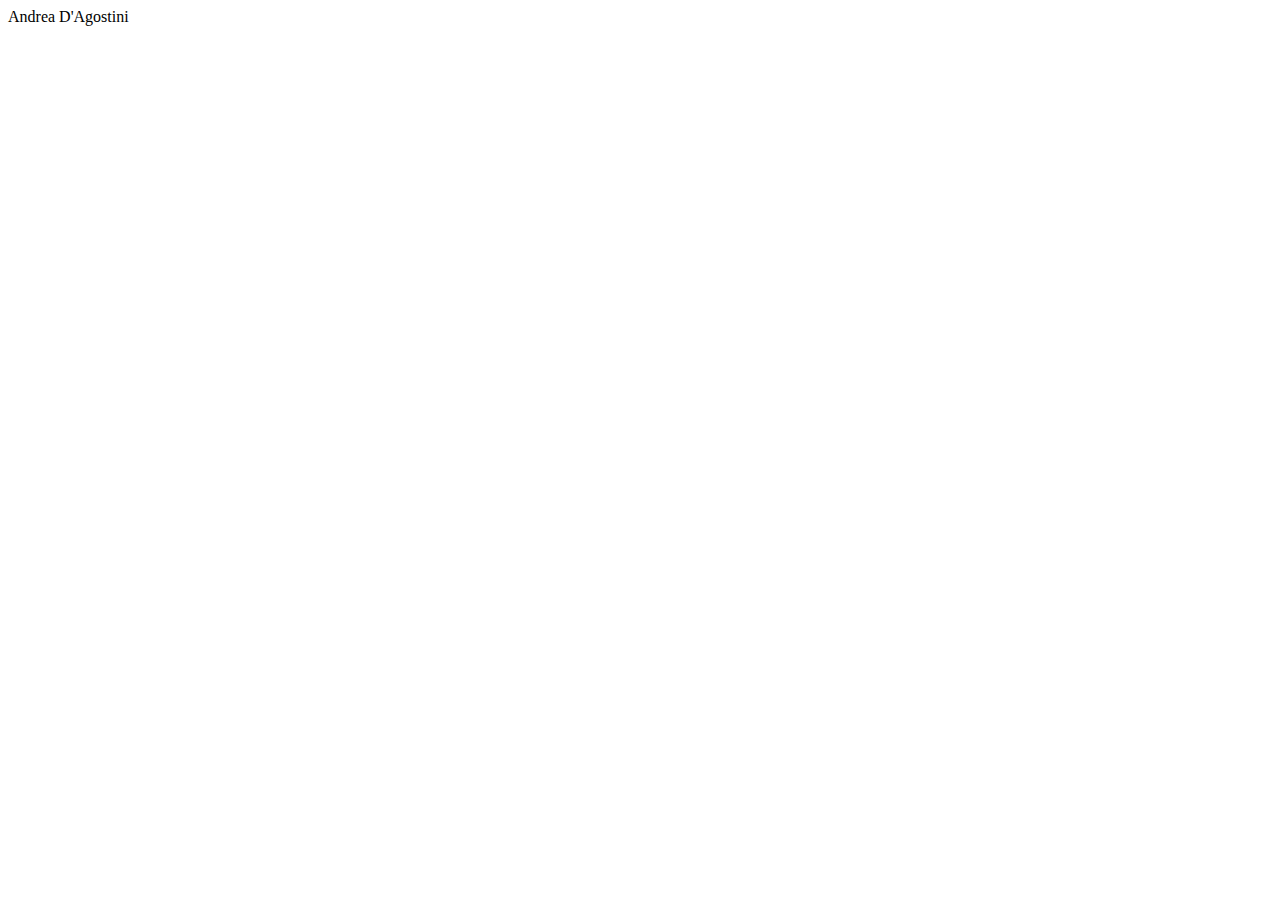
==== index.html @ 20f6cb4a "Create index.html" ====
<!DOCTYPE html>
<html lang="en">
<head>
    <meta charset="UTF-8">
    <meta name="viewport" content="width=device-width, initial-scale=1.0">
    <title>Andrea D'Agostini</title>
   
</head>
<body>
Andrea D'Agostini
</body>
</html>
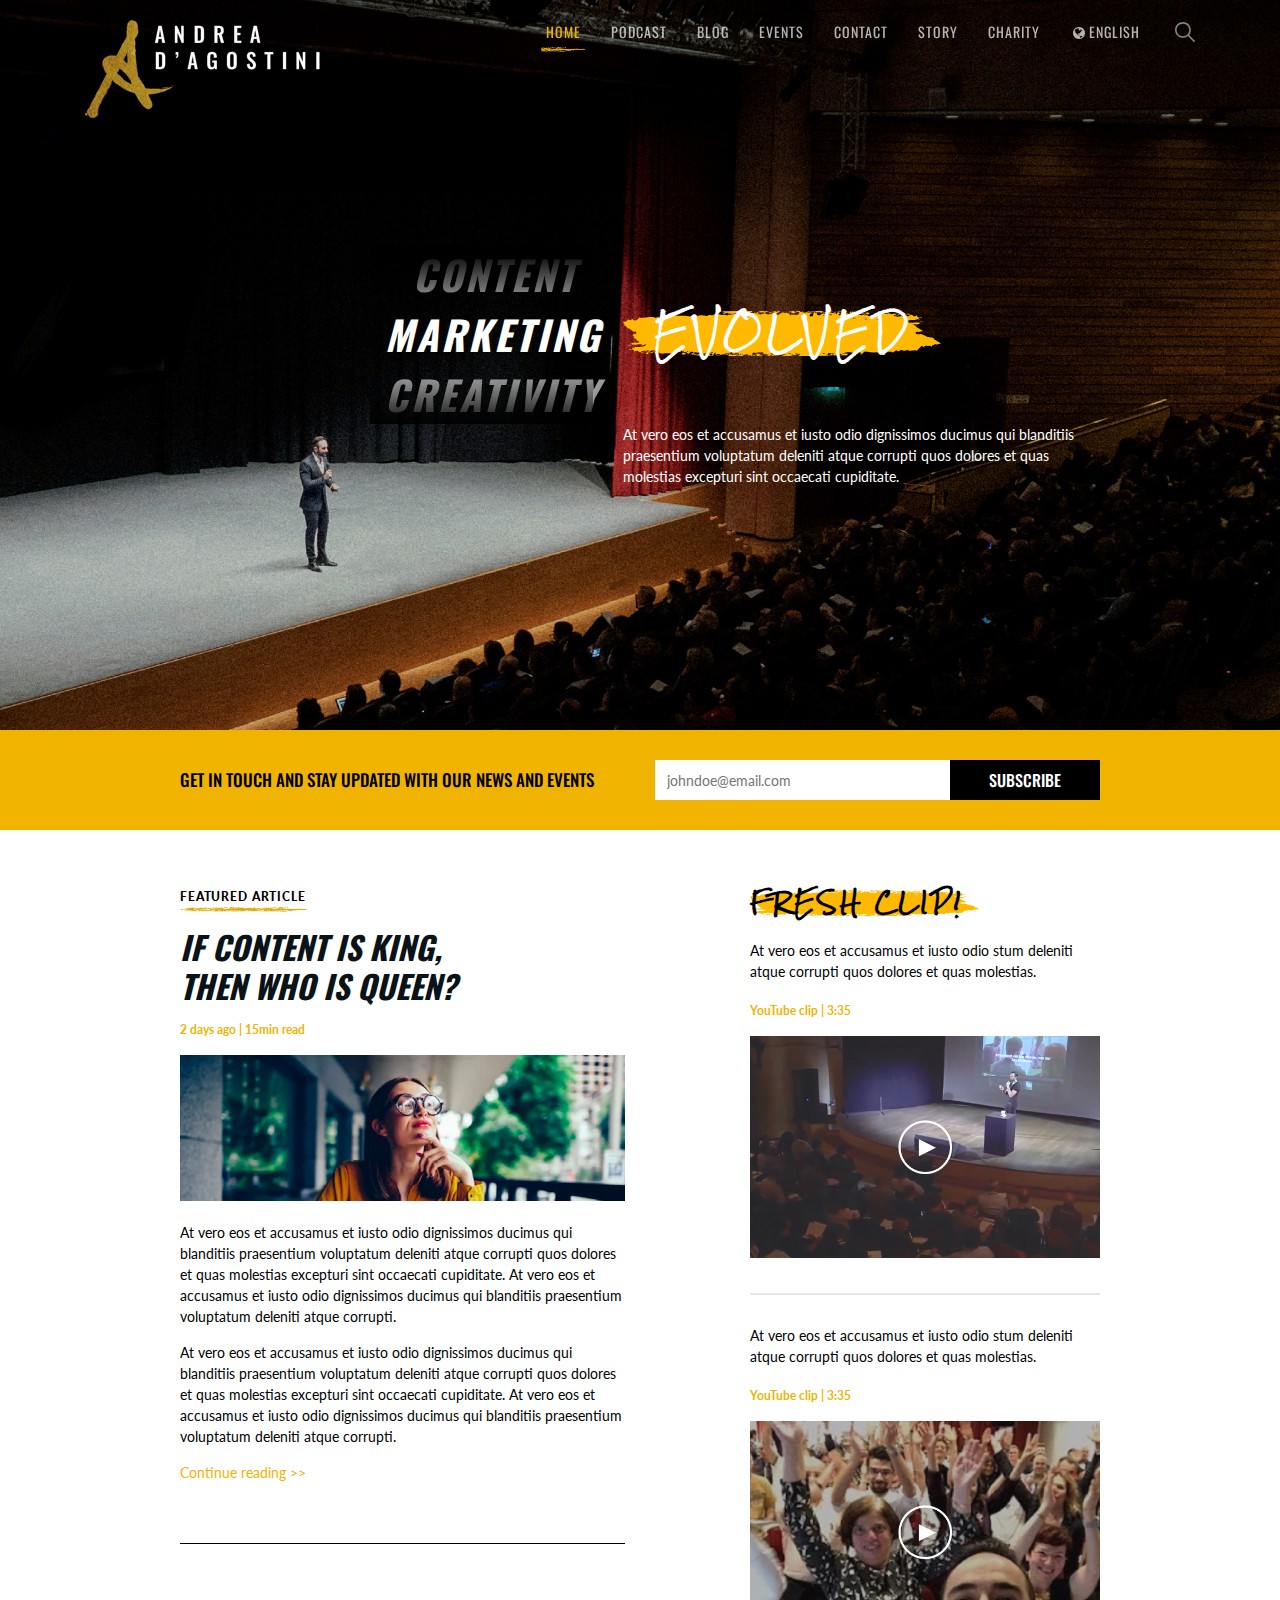
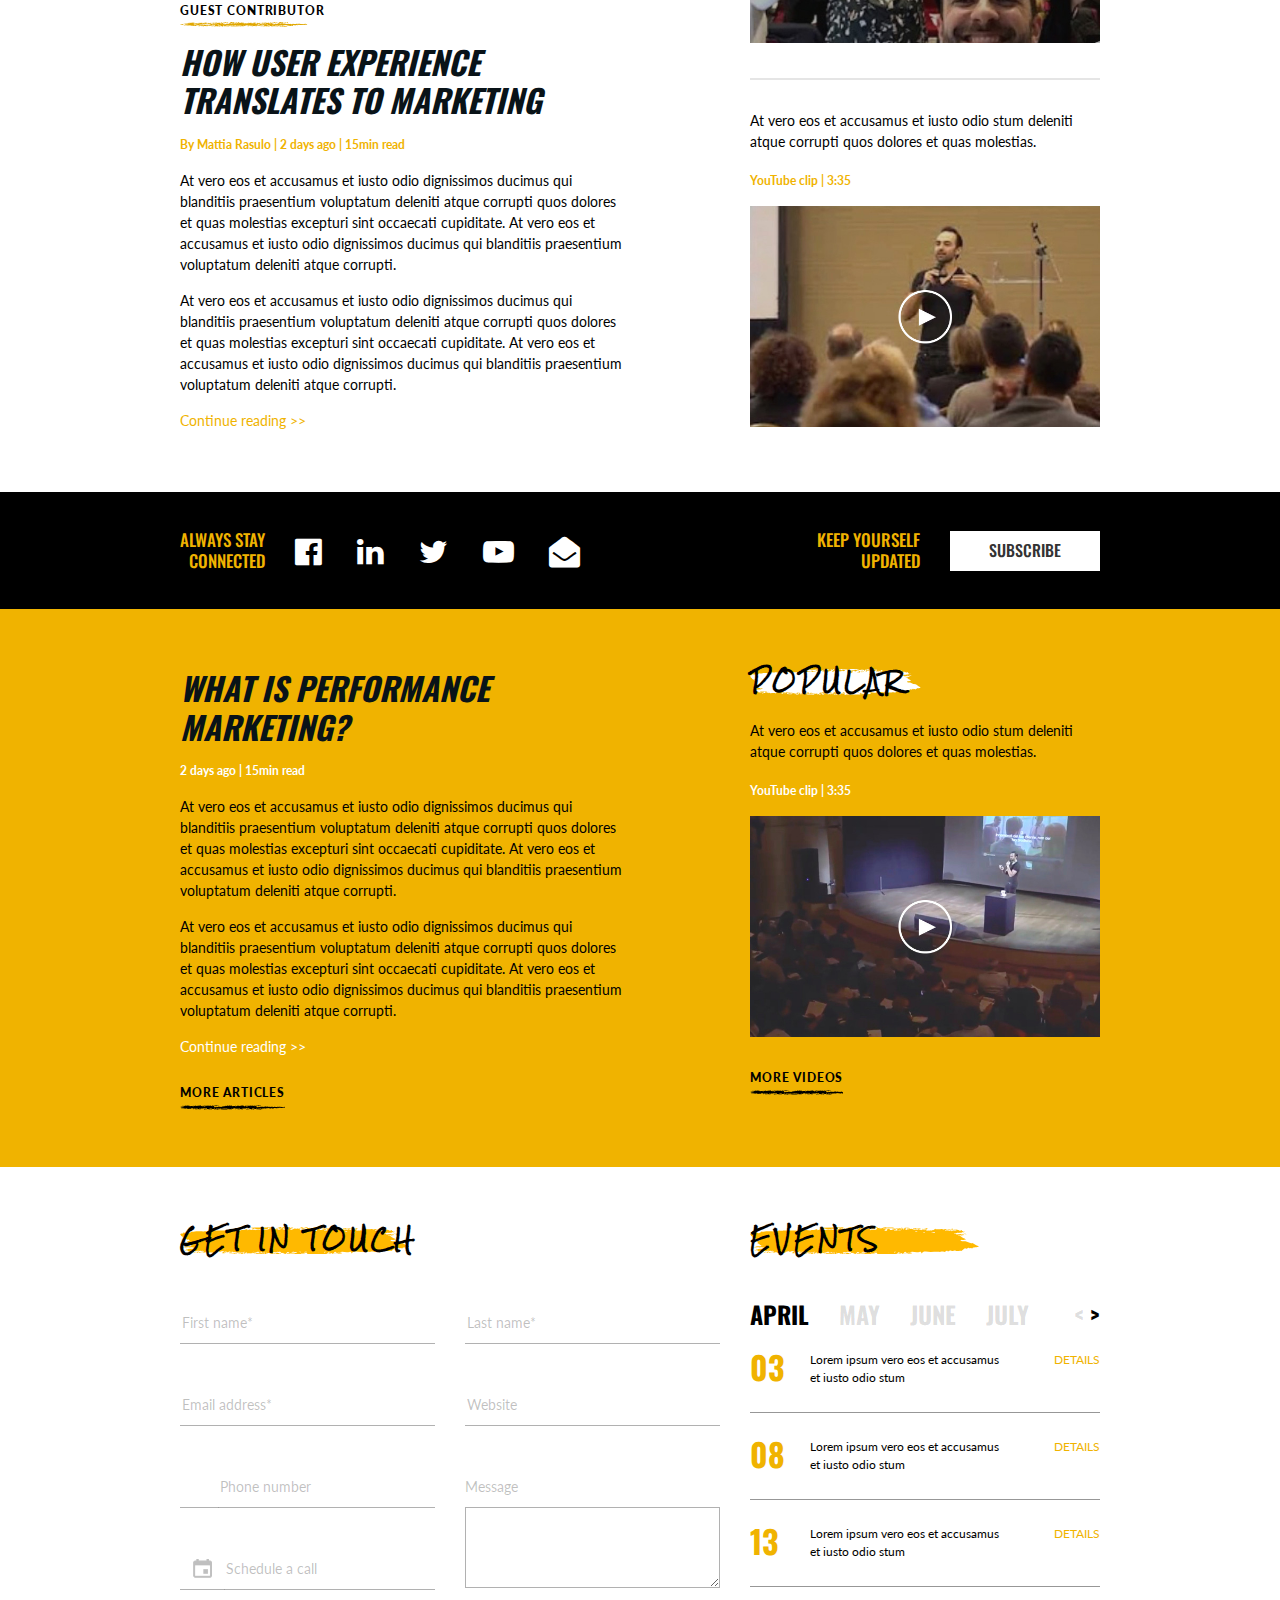
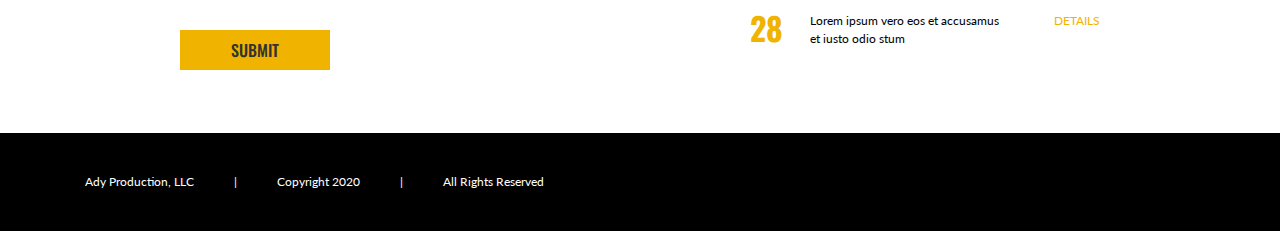
==== commit 42a0108d: "Homepage" ====
--- a/index.html
+++ b/index.html
@@ -1,12 +1,317 @@
-<!DOCTYPE html>
-<html lang="en">
-<head>
-    <meta charset="UTF-8">
-    <meta name="viewport" content="width=device-width, initial-scale=1.0">
-    <title>Andrea D'Agostini</title>
-   
-</head>
-<body>
-Andrea D'Agostini
-</body>
-</html>
+<!DOCTYPE html>
+<html lang="en">
+<head>
+    <meta charset="UTF-8">
+    <meta name="viewport" content="width=device-width, initial-scale=1.0">
+    <title>Andrea D'Agostini</title>
+    <link rel="stylesheet" href="https://stackpath.bootstrapcdn.com/font-awesome/4.7.0/css/font-awesome.min.css">
+    <!--Fonts--> 
+    <link href="https://fonts.googleapis.com/css?family=Oswald:300,400,500,600,700&display=swap" rel="stylesheet">
+    <link href="https://fonts.googleapis.com/css?family=Lato:300,400,700,900&display=swap" rel="stylesheet"> 
+    <link href="https://fonts.googleapis.com/css?family=Rock+Salt&display=swap" rel="stylesheet">
+
+    <link rel="stylesheet" href="https://stackpath.bootstrapcdn.com/bootstrap/4.4.1/css/bootstrap.min.css" integrity="sha384-Vkoo8x4CGsO3+Hhxv8T/Q5PaXtkKtu6ug5TOeNV6gBiFeWPGFN9MuhOf23Q9Ifjh" crossorigin="anonymous">
+    <link rel="stylesheet" href="assets/css/style.css">
+</head>
+<body>
+ <header class="main-header">
+     <div class="container d-flex align-items-start">
+        <a href="#" class="logo"><img src="assets/img/logo.png" alt=""></a>
+        <input type="checkbox" class="menu-btn d-none" id="menu-btn">
+        <label for="menu-btn" class="menu-icon">
+            <span class="menu-icon__line"></span>
+        </label>
+        <div class="ml-auto d-lg-flex navigation align-items-center">
+            <ul class="menuLists d-lg-flex">
+                <li class="menuList"><a href="#" class="active">Home</a></li>
+                <li class="menuList"><a href="#">Podcast</a></li>
+                <li class="menuList"><a href="#">Blog</a></li>
+                <li class="menuList"><a href="#">Events</a></li>
+                <li class="menuList"><a href="#">Contact</a></li>
+                <li class="menuList"><a href="#">Story</a></li>
+                <li class="menuList"><a href="#">Charity</a></li>
+                <li class="menuList"><a href="#"><i class="fa fa-globe" aria-hidden="true"></i>English</a></li>
+            </ul>
+            <div class="searchWidget">
+                <input type="text" name="" id="" class="form-control">             
+
+    <svg version="1.1" id="Capa_1" width="20" height="20" xmlns="http://www.w3.org/2000/svg" xmlns:xlink="http://www.w3.org/1999/xlink" x="0px" y="0px"
+        viewBox="0 0 511.999 511.999" style="enable-background:new 0 0 511.999 511.999;" xml:space="preserve">
+            <path d="M508.874,478.708L360.142,329.976c28.21-34.827,45.191-79.103,45.191-127.309c0-111.75-90.917-202.667-202.667-202.667
+                S0,90.917,0,202.667s90.917,202.667,202.667,202.667c48.206,0,92.482-16.982,127.309-45.191l148.732,148.732
+                c4.167,4.165,10.919,4.165,15.086,0l15.081-15.082C513.04,489.627,513.04,482.873,508.874,478.708z M202.667,362.667
+                c-88.229,0-160-71.771-160-160s71.771-160,160-160s160,71.771,160,160S290.896,362.667,202.667,362.667z"/>
+        </svg>
+
+                
+            </div>
+        </div>  
+    </div>   
+ </header>
+ <figure class="d-flex align-items-center">
+     <div class="container">
+         <div class="row">
+            <div class="col-md-8 offset-md-3">
+                <div class="row align-items-center">
+                    <div class="col-md-4">
+                        <ul class="bannerText">
+                            <li>Content</li>
+                            <li class="active">Marketing</li>
+                            <li>Creativity</li>
+                        </ul>                                            
+                    </div>
+                    <div class="col-md-8">
+                        <h2 class="headTitle"><span>Evolved</span></h2>
+                    </div>                    
+                </div>
+                <div class="row">
+                    <div class="col-md-8 offset-md-4">At vero eos et accusamus et iusto odio dignissimos ducimus qui blanditiis praesentium voluptatum deleniti atque corrupti quos dolores et quas molestias excepturi sint occaecati cupiditate.</div>
+                </div>
+            </div>
+         </div> 
+     </div>
+ </figure>
+
+ <!--Newsletter Block-->
+ <section class="newsletter-block">
+     <div class="container">
+        <div class="row align-items-center">
+            <div class="col-md-5 offset-md-1">
+                <h2 class="my-2">Get in touch and stay updated with our news and events</h2>
+            </div>
+            <div class="col-md-5">
+                <div class="d-flex w-100 newsletter">
+                    <input type="text" name="" class="flex-grow-1 form-input" placeholder="johndoe@email.com" >
+                    <button class="btn btn-black">Subscribe</button>
+                </div>
+            </div>
+        </div>     
+     </div>
+ </section>
+
+ <section class="section-block">
+     <div class="container">
+         <div class="row">
+            <div class="col-md-5 offset-md-1">
+                <div class="featured-articles">
+                    <article>
+                        <h2 class="head mb-3">Featured Article</h2>
+                        <h3 class="articleTitle mb-3">If content is king, <span class="d-block">then who is queen?</span></h3>
+                        <p class="dateTime mb-3">2 days ago  |  15min read</p>
+                        <img src="assets/img/article-1.jpg" alt="" class="mb-3" />
+                        <div class="articleContent">
+                            <p>At vero eos et accusamus et iusto odio dignissimos ducimus qui blanditiis praesentium voluptatum deleniti atque corrupti quos dolores et quas molestias excepturi sint occaecati cupiditate. At vero eos et accusamus et iusto odio dignissimos ducimus qui blanditiis praesentium voluptatum deleniti atque corrupti.</p>
+                            <p>At vero eos et accusamus et iusto odio dignissimos ducimus qui blanditiis praesentium voluptatum deleniti atque corrupti quos dolores et quas molestias excepturi sint occaecati cupiditate. At vero eos et accusamus et iusto odio dignissimos ducimus qui blanditiis praesentium voluptatum deleniti atque corrupti.</p>
+                            <p><a href="#">Continue reading >></a></p>
+                        </div>
+                    </article>
+
+                    <article>
+                        <h2 class="head mb-3">Guest Contributor</h2>
+                        <h3 class="articleTitle mb-3">How user experience <span class="d-block">Translates to marketing</span></h3>
+                        <p class="dateTime mb-3">By Mattia Rasulo  |  2 days ago  |  15min read</p>                       
+                        <div class="articleContent">
+                            <p>At vero eos et accusamus et iusto odio dignissimos ducimus qui blanditiis praesentium voluptatum deleniti atque corrupti quos dolores et quas molestias excepturi sint occaecati cupiditate. At vero eos et accusamus et iusto odio dignissimos ducimus qui blanditiis praesentium voluptatum deleniti atque corrupti.</p>
+                            <p>At vero eos et accusamus et iusto odio dignissimos ducimus qui blanditiis praesentium voluptatum deleniti atque corrupti quos dolores et quas molestias excepturi sint occaecati cupiditate. At vero eos et accusamus et iusto odio dignissimos ducimus qui blanditiis praesentium voluptatum deleniti atque corrupti.</p>
+                            <p><a href="#">Continue reading >></a></p>
+                        </div>
+                    </article>
+                </div>
+            </div>
+            <div class="col-md-4 offset-md-1">
+                <div class="video-articles mt-md-0 mt-5">
+                    <h2 class="heading mb-4">Fresh Clip!</h2>
+                    <article>
+                        <p>At vero eos et accusamus et iusto odio stum  deleniti atque corrupti quos dolores et quas molestias.</p>
+                        <p class="videoDur mb-3">YouTube clip  |  3:35</p>
+                        <div class="articleVideo">
+                            <img src="assets/img/video-1.jpg" alt="">
+                        </div>
+                    </article>
+                    <article>
+                        <p>At vero eos et accusamus et iusto odio stum  deleniti atque corrupti quos dolores et quas molestias.</p>
+                        <p class="videoDur mb-3">YouTube clip  |  3:35</p>
+                        <div class="articleVideo">
+                            <img src="assets/img/video-2.jpg" alt="">
+                        </div>
+                    </article>
+                    <article>
+                        <p>At vero eos et accusamus et iusto odio stum  deleniti atque corrupti quos dolores et quas molestias.</p>
+                        <p class="videoDur mb-3">YouTube clip  |  3:35</p>
+                        <div class="articleVideo">
+                            <img src="assets/img/video-3.jpg" alt="">
+                        </div>
+                    </article>
+                </div>
+            </div>
+         </div>
+     </div>
+ </section>
+
+ <section class="stayConnected">
+     <div class="container">
+         <div class="row">
+            <div class="col-md-5 offset-md-1">
+                <div class="socialIcons d-md-flex align-items-center">
+                    <h2 class="my-2 text-md-right">ALWAYS STAY <span class="d-block">CONNECTED</span></h2>
+                    <ul class="d-md-flex align-items-center">
+                        <li><a href="#"><i class="fa fa-facebook-official" aria-hidden="true"></i></a></li>
+                        <li><a href="#"><i class="fa fa-linkedin" aria-hidden="true"></i></a></li>
+                        <li><a href="#"><i class="fa fa-twitter" aria-hidden="true"></i></a></li>
+                        <li><a href="#"><i class="fa fa-youtube-play" aria-hidden="true"></i></a></li>
+                        <li><a href="#"><i class="fa fa-envelope-open" aria-hidden="true"></i></a></li>
+                    </ul>
+                </div>
+            </div>
+            <div class="col-md-4 offset-md-1">
+                <div class="socialIcons d-md-flex align-items-center justify-content-end">
+                    <h2 class="my-2 text-md-right">Keep yourself <span class="d-block">updated</span></h2>
+                    <a href="#" class="btn btn-white">Subscribe</a>
+                </div>
+            </div>
+         </div>
+         
+     </div>
+ </section><!--stayConnected-->
+
+ <section class="section-block otherArticles">
+    <div class="container">
+        <div class="row">
+           <div class="col-md-5 offset-md-1">
+               <div class="featured-articles">
+                   <article>
+                       <h3 class="articleTitle mb-3">What is performance <span class="d-block">marketing?</span></h3>
+                       <p class="dateTime mb-3">2 days ago  |  15min read</p>
+                       <div class="articleContent">
+                           <p>At vero eos et accusamus et iusto odio dignissimos ducimus qui blanditiis praesentium voluptatum deleniti atque corrupti quos dolores et quas molestias excepturi sint occaecati cupiditate. At vero eos et accusamus et iusto odio dignissimos ducimus qui blanditiis praesentium voluptatum deleniti atque corrupti.</p>
+                           <p>At vero eos et accusamus et iusto odio dignissimos ducimus qui blanditiis praesentium voluptatum deleniti atque corrupti quos dolores et quas molestias excepturi sint occaecati cupiditate. At vero eos et accusamus et iusto odio dignissimos ducimus qui blanditiis praesentium voluptatum deleniti atque corrupti.</p>
+                           <p><a href="#">Continue reading >></a></p>
+                       </div>
+                   </article>
+                   <p class="mt-4"><a href="#" class="more-articles">More articles</a></p>
+               </div>
+           </div>
+           <div class="col-md-4 offset-md-1">
+               <div class="video-articles mt-md-0 mt-5">
+                   <h2 class="heading mb-4">Popular</h2>
+                   <article>
+                       <p>At vero eos et accusamus et iusto odio stum  deleniti atque corrupti quos dolores et quas molestias.</p>
+                       <p class="videoDur mb-3">YouTube clip  |  3:35</p>
+                       <div class="articleVideo">
+                           <img src="assets/img/video-1.jpg" alt="">
+                       </div>
+                   </article>
+                  <p class="mt-4"><a href="#" class="more-articles">More Videos</a></p>
+               </div>
+           </div>
+        </div>
+    </div>
+</section>
+
+<section class="section-block">
+    <div class="container">
+        <div class="row">
+            <div class="col-md-6 offset-md-1">
+                <h2 class="heading mb-5">Get in touch</h2>
+                <form class="formMT">
+                    <div class="row">
+                        <div class="col-md-6 form-group">
+                            <input type="text" class="mdInput" placeholder="First name*">
+                        </div>
+                        <div class="col-md-6 form-group">
+                            <input type="text" class="mdInput" placeholder="Last name*">
+                        </div>
+                        <div class="col-md-6 form-group">
+                            <input type="text" class="mdInput" placeholder="Email address*">
+                        </div>
+                        <div class="col-md-6 form-group">
+                            <input type="text" class="mdInput" placeholder="Website">
+                        </div>
+                        <div class="col-md-6">
+                           
+                                <div class="input-group form-group ">
+                                    <div class="input-group-prepend">
+                                      <div class="input-group-text"><img src="assets/img/calendar.svg" alt=""></div>
+                                    </div>
+                                    <input type="text" class="mdInput" id="inlineFormInputGroupUsername2" placeholder="Phone number">
+                                </div>
+                           
+                            <div class="input-group form-group">
+                                <div class="input-group-prepend">
+                                  <div class="input-group-text"><img src="assets/img/cal.png" alt=""></div>
+                                </div>
+                                <input type="text" class="mdInput" id="inlineFormInputGroupUsername2" placeholder="Schedule a call">
+                            </div>
+                        </div>
+                        <div class="col-md-6">
+                            <label class="mt-label d-block">Message</label>
+                            <textarea class="mdInput"></textarea>
+                        </div>
+                    </div>
+                    <button class="btn btn-primary">Submit</button>
+                </form>
+            </div>
+            <div class="col-md-4 mt-5 mt-md-0">
+                <h2 class="heading mb-5">Events</h2>
+                <div class="event-calendar">
+                    <div class="event-tabs position-relative">
+                        <ul class="d-flex">
+                            <li><a href="#" class="active">April</a></li>
+                            <li><a href="#">May</a></li>
+                            <li><a href="#">June</a></li>
+                            <li><a href="#">July</a></li>
+                        </ul>
+                        <div class="arrows">
+                            <a href="#" class="prev"><</a>
+                            <a href="#" class="next active">></a>
+                        </div>
+                    </div>
+
+                    <div class="eventsWidget">
+                        <div class="eventRow d-flex">
+                            <label>03</label>
+                            <div class="eventContent flex-grow-1 d-flex justify-content-between">
+                                <div class="eventDes">Lorem ipsum vero eos et accusamus et iusto odio stum </div>
+                                <a href="#" class="text-uppercase">Details</a>
+                            </div>
+                        </div>
+                        <div class="eventRow d-flex">
+                            <label>08</label>
+                            <div class="eventContent flex-grow-1 d-flex justify-content-between">
+                                <div class="eventDes">Lorem ipsum vero eos et accusamus et iusto odio stum </div>
+                                <a href="#" class="text-uppercase">Details</a>
+                            </div>
+                        </div>
+                        <div class="eventRow d-flex">
+                            <label>13</label>
+                            <div class="eventContent flex-grow-1 d-flex justify-content-between">
+                                <div class="eventDes">Lorem ipsum vero eos et accusamus et iusto odio stum </div>
+                                <a href="#" class="text-uppercase">Details</a>
+                            </div>
+                        </div>
+                        <div class="eventRow d-flex">
+                            <label>28</label>
+                            <div class="eventContent flex-grow-1 d-flex justify-content-between">
+                                <div class="eventDes">Lorem ipsum vero eos et accusamus et iusto odio stum </div>
+                                <a href="#" class="text-uppercase">Details</a>
+                            </div>
+                        </div>
+                        
+                    </div>
+
+                </div>
+            </div>
+        </div>
+    </div>
+</section>
+
+<footer>
+    <div class="container">Ady Production, LLC<span class="sep">|</span>Copyright 2020<span class="sep">|</span>All Rights Reserved</div>
+</footer>
+
+<!-- <script src="https://code.jquery.com/jquery-3.4.1.slim.min.js" integrity="sha384-J6qa4849blE2+poT4WnyKhv5vZF5SrPo0iEjwBvKU7imGFAV0wwj1yYfoRSJoZ+n" crossorigin="anonymous"></script>
+<script src="https://cdn.jsdelivr.net/npm/popper.js@1.16.0/dist/umd/popper.min.js" integrity="sha384-Q6E9RHvbIyZFJoft+2mJbHaEWldlvI9IOYy5n3zV9zzTtmI3UksdQRVvoxMfooAo" crossorigin="anonymous"></script>
+<script src="https://stackpath.bootstrapcdn.com/bootstrap/4.4.1/js/bootstrap.min.js" integrity="sha384-wfSDF2E50Y2D1uUdj0O3uMBJnjuUD4Ih7YwaYd1iqfktj0Uod8GCExl3Og8ifwB6" crossorigin="anonymous"></script> -->
+<script src="assets/js/main.js"></script>
+</body>
+</html>--- a/assets/css/style.css
+++ b/assets/css/style.css
@@ -0,0 +1,530 @@
+/* Reset CSS
+   ========================================================================== */
+html, body, div, span, applet, object, iframe, h1, h2, h3, h4, h5, h6, p, blockquote, pre, a, abbr, acronym, address, big, cite, code, del, dfn, em, img, ins, kbd, q, s, samp, small, strike, strong, sub, sup, tt, var, b, u, i, center, dl, dt, dd, ol, ul, li, fieldset, form, label, legend, table, caption, tbody, tfoot, thead, tr, th, td, article, aside, canvas, details, embed, figure, figcaption, footer, header, hgroup, menu, nav, output, ruby, section, summary, time, mark, audio, video {
+  margin: 0;
+  padding: 0;
+  border: 0;
+  font-size: 100%;
+  vertical-align: baseline;
+}
+
+body {
+  margin: 0;
+  padding: 0;
+  font-family: "Lato", sans-serif;
+  color: #000000;
+  font-size: 14px;
+  line-height: 1.5;
+}
+
+/* Common CSS
+   ========================================================================== */
+h1, h2, h3, h4, h5, h6 {
+  font-family: "Oswald", sans-serif;
+  text-transform: uppercase;
+}
+
+ol, ul {
+  list-style: none;
+}
+
+a, .btn {
+  transition: all 0.5s ease;
+}
+
+a:active, a:hover, a:focus, .btn:focus, .btn:active, .btn:hover {
+  outline: 0;
+}
+
+a {
+  color: #F0B300;
+}
+
+a:hover, a:focus {
+  color: #000000;
+  text-decoration: none;
+}
+
+b, strong {
+  font-weight: bold;
+}
+
+small {
+  font-size: 80%;
+}
+
+sub, sup {
+  font-size: 75%;
+  line-height: 0;
+  position: relative;
+  vertical-align: baseline;
+}
+
+sup {
+  top: -0.5em;
+}
+
+sub {
+  bottom: -0.25em;
+}
+
+img {
+  max-width: 100%;
+}
+
+input, select, textarea {
+  font-family: "Lato", sans-serif;
+}
+
+input:focus {
+  outline: none;
+  box-shadow: none;
+}
+
+.form-input {
+  border: none;
+  padding: 0.375rem 0.75rem;
+  height: 40px;
+}
+
+.form-input:focus {
+  outline: none;
+  border: none;
+}
+
+.btn {
+  height: 40px;
+  min-width: 150px;
+  font-family: "Oswald", sans-serif;
+  font-size: 16px;
+  text-transform: uppercase;
+  border-radius: 0;
+  -webkit-border-radius: 0;
+}
+
+.btn {
+  font-family: "Oswald", sans-serif;
+  font-size: 16px;
+  font-weight: 500;
+}
+
+.btn:hover {
+  opacity: 0.8;
+}
+
+.btn-primary, .btn-primary:hover, .btn-primary:focus {
+  background-color: #F0B300;
+  border-color: #F0B300;
+  color: #333;
+}
+
+.btn-black, .btn-black:hover, .btn-black:focus {
+  background-color: #000000;
+  border-color: #000000;
+  color: #fff;
+}
+
+.btn-white, .btn-white:hover, .btn-white:focus {
+  background-color: #fff;
+  border-color: #fff;
+  color: #333;
+}
+
+.main-header {
+  position: fixed;
+  width: 100%;
+  top: 0;
+  left: 0;
+  padding: 20px 5vw;
+  transition: 0.4s ease-out;
+  z-index: 9;
+}
+.main-header .logo img {
+  display: block;
+  transition: 0.4s ease;
+}
+.main-header .menu-icon {
+  position: relative;
+  padding: 25px 10px;
+  cursor: pointer;
+  z-index: 1;
+  display: none;
+}
+.main-header .menu-icon__line {
+  display: block;
+  position: relative;
+  background-color: #fff;
+  width: 20px;
+  height: 2px;
+  border-radius: 4px;
+}
+.main-header .menu-icon__line::after, .main-header .menu-icon__line::before {
+  content: " ";
+  position: absolute;
+  width: 100%;
+  height: 100%;
+  border-radius: 4px;
+  background-color: #fff;
+  transition: background 0.8s ease;
+}
+.main-header .menu-icon__line::after {
+  transform: translateY(-5px);
+}
+.main-header .menu-icon__line::before {
+  transform: translateY(5px);
+}
+.main-header .menuLists {
+  font-family: "Oswald", sans-serif;
+  text-transform: uppercase;
+}
+.main-header .menuLists .menuList {
+  padding: 0 10px;
+  letter-spacing: 1px;
+}
+.main-header .menuLists .menuList a {
+  color: rgba(255, 255, 255, 0.7);
+  white-space: nowrap;
+  padding: 10px 5px;
+}
+.main-header .menuLists .menuList a:hover, .main-header .menuLists .menuList a.active {
+  color: #F0B300;
+}
+.main-header .menuLists .menuList a.active {
+  background: url(../img/head-bottom.svg) no-repeat right bottom;
+}
+.main-header .menuLists .menuList a .fa {
+  margin: 0 3px;
+}
+.main-header .searchWidget {
+  position: relative;
+}
+.main-header .searchWidget .form-control {
+  position: absolute;
+  right: 30px;
+  top: 0;
+  min-width: 200px;
+  height: auto;
+  padding: 0.2rem 0.75rem;
+  display: none;
+}
+.main-header .searchWidget svg {
+  fill: rgba(255, 255, 255, 0.5);
+  cursor: poiter;
+  margin-left: 20px;
+}
+.main-header.scrolled {
+  background-color: #000000;
+}
+.main-header.scrolled .logo img {
+  height: 60px;
+}
+
+figure {
+  height: 730px;
+  background: url(../img/banner.jpg) no-repeat center top;
+  background-size: cover;
+  color: #fff;
+}
+figure .bannerText {
+  font-family: "Oswald", sans-serif;
+  font-weight: 700;
+  font-size: 40px;
+  padding: 0 15px;
+  text-align: right;
+  text-transform: uppercase;
+  letter-spacing: 3px;
+  font-style: italic;
+  position: relative;
+}
+figure .bannerText li {
+  opacity: 0.6;
+}
+figure .bannerText li.active {
+  opacity: 1;
+}
+figure .bannerText:after, figure .bannerText:before {
+  position: absolute;
+  left: 0;
+  z-index: 1;
+  content: " ";
+  height: 51px;
+  width: 100%;
+}
+figure .bannerText:after {
+  background: url(../img/upper-shadow.png);
+  top: 0;
+}
+figure .bannerText:before {
+  background: url(../img/lower-shadow.png);
+  bottom: 0;
+}
+figure .headTitle {
+  font-family: "Rock Salt", cursive;
+  font-size: 38px;
+  text-transform: uppercase;
+  letter-spacing: 3px;
+}
+figure .headTitle span {
+  background: url(../img/banner-head.svg) no-repeat left center;
+  background-size: cover;
+  display: inline-block;
+  padding: 0 30px;
+}
+
+.newsletter-block {
+  background-color: #F0B300;
+  padding: 30px 0;
+}
+.newsletter-block h2 {
+  font-size: 17px;
+}
+
+.section-block {
+  padding: 60px 0;
+}
+
+.head {
+  background: url(../img/head-bottom.svg) no-repeat left bottom;
+  padding-bottom: 8px;
+  font-family: "Lato", sans-serif;
+  font-weight: 900;
+  font-size: 12px;
+  letter-spacing: 0.86px;
+  margin-bottom: 15px;
+}
+
+.articleTitle {
+  font-size: 32px;
+  font-weight: 700;
+  font-style: italic;
+  color: #091318;
+}
+
+.featured-articles article + article {
+  margin-top: 60px;
+  padding-top: 60px;
+  border-top: 1px solid #000000;
+}
+.featured-articles .dateTime {
+  color: #F0B300;
+  font-size: 12px;
+  font-family: "Lato", sans-serif;
+  font-weight: 700;
+}
+.featured-articles .articleContent p + p {
+  margin-top: 15px;
+}
+
+.heading {
+  font-family: "Rock Salt", cursive;
+  font-size: 22px;
+  font-weight: bold;
+  letter-spacing: 3px;
+  background: url("../img/fresh-clip.svg") no-repeat;
+}
+
+.video-articles p {
+  margin-bottom: 20px;
+}
+.video-articles article + article {
+  margin-top: 30px;
+  padding-top: 30px;
+  border-top: 2px solid rgba(0, 0, 0, 0.1);
+}
+.video-articles .videoDur {
+  color: #F0B300;
+  font-size: 12px;
+  font-family: "Lato", sans-serif;
+  font-weight: 700;
+}
+
+.stayConnected {
+  background-color: #000000;
+  padding: 30px 0;
+}
+.stayConnected h2 {
+  font-size: 17px;
+  color: #F0B300;
+  margin-right: 30px;
+}
+.stayConnected ul li {
+  font-size: 31px;
+  padding-right: 35px;
+  color: #fff;
+}
+.stayConnected ul li a {
+  color: #fff;
+}
+.stayConnected ul li a:hover {
+  color: #F0B300;
+}
+
+.otherArticles {
+  background-color: #F0B300;
+}
+.otherArticles .dateTime, .otherArticles .videoDur {
+  color: #fff;
+  font-size: 12px;
+  font-family: "Lato", sans-serif;
+  font-weight: 700;
+}
+.otherArticles a {
+  color: #fff;
+}
+.otherArticles .heading {
+  font-family: "Rock Salt", cursive;
+  font-size: 22px;
+  font-weight: bold;
+  letter-spacing: 3px;
+  background: url("../img/white-shape.svg") no-repeat;
+}
+
+a.more-articles {
+  color: #000000;
+  font-weight: 900;
+  font-size: 12px;
+  text-transform: uppercase;
+  background: url(../img/more-linkbg.svg) no-repeat left bottom;
+  padding-bottom: 10px;
+  letter-spacing: 0.85px;
+}
+
+.formMT .form-group {
+  margin-bottom: 40px;
+}
+.formMT .mdInput {
+  width: 100%;
+}
+.formMT .mdInput, .formMT .input-group-text {
+  background-color: transparent;
+  border: none;
+  border-bottom: 1px solid rgba(151, 151, 151, 0.75);
+  padding-top: 10px;
+  padding-bottom: 10px;
+  border-radius: 0;
+  -webkit-border-radius: 0;
+}
+.formMT textarea.mdInput {
+  background-color: #fff;
+  border: 1px solid rgba(151, 151, 151, 0.75);
+  padding: 5px;
+  height: 81px;
+}
+.formMT .mt-label {
+  padding: 10px 0;
+  color: rgba(0, 0, 0, 0.25);
+}
+.formMT .input-group > .mdInput {
+  position: relative;
+  -webkit-box-flex: 1;
+  -ms-flex: 1 1 auto;
+  flex: 1 1 auto;
+  width: 1%;
+  margin-bottom: 0;
+}
+.formMT ::-webkit-input-placeholder {
+  /* Edge */
+  color: rgba(0, 0, 0, 0.25);
+}
+.formMT :-ms-input-placeholder {
+  /* Internet Explorer 10-11 */
+  color: rgba(0, 0, 0, 0.25);
+}
+.formMT ::placeholder {
+  color: rgba(0, 0, 0, 0.25);
+}
+
+.event-tabs {
+  padding-right: 40px;
+  font-family: "Oswald", sans-serif;
+  font-weight: 700;
+  font-size: 24px;
+  line-height: 1;
+  text-transform: uppercase;
+}
+.event-tabs a {
+  color: rgba(0, 0, 0, 0.14);
+}
+.event-tabs a:hover, .event-tabs a.active {
+  color: black;
+}
+.event-tabs ul li {
+  margin-right: 30px;
+}
+.event-tabs .arrows {
+  position: absolute;
+  right: 0;
+  top: 0;
+}
+
+.eventRow {
+  font-size: 12px;
+  padding: 25px 0;
+  border-top: 1px #979797 solid;
+}
+.eventRow label {
+  min-width: 60px;
+  color: #F0B300;
+  font-size: 32px;
+  font-family: "Oswald", sans-serif;
+  font-weight: 700;
+  line-height: 1;
+}
+.eventRow:first-child {
+  border: none;
+}
+.eventRow .eventDes {
+  padding-right: 50px;
+}
+
+footer {
+  background-color: #000000;
+  padding: 40px 0;
+  color: #fff;
+  font-size: 12px;
+}
+footer .sep {
+  display: inline-block;
+  margin: 0 40px;
+}
+
+@media all and (max-width: 1199px) {
+  .container {
+    width: 100%;
+    max-width: initial;
+  }
+}
+@media all and (max-width: 991px) {
+  .main-header {
+    padding: 10px 0;
+  }
+  .main-header .logo img {
+    max-height: 50px;
+  }
+  .main-header .navigation {
+    position: absolute;
+    top: 70px;
+    left: 0;
+    width: 100%;
+    background-color: #000000;
+    text-align: center;
+    opacity: 0;
+  }
+  .main-header .menu-icon {
+    display: block;
+  }
+  .main-header .menu-btn:checked ~ .navigation {
+    opacity: 1;
+  }
+  .main-header .menuLists .menuList {
+    padding: 10px;
+  }
+  .main-header .menuLists .menuList a {
+    display: block;
+  }
+  .main-header .menuLists .menuList a.active {
+    background: none;
+  }
+}
+
+/*# sourceMappingURL=style.css.map */
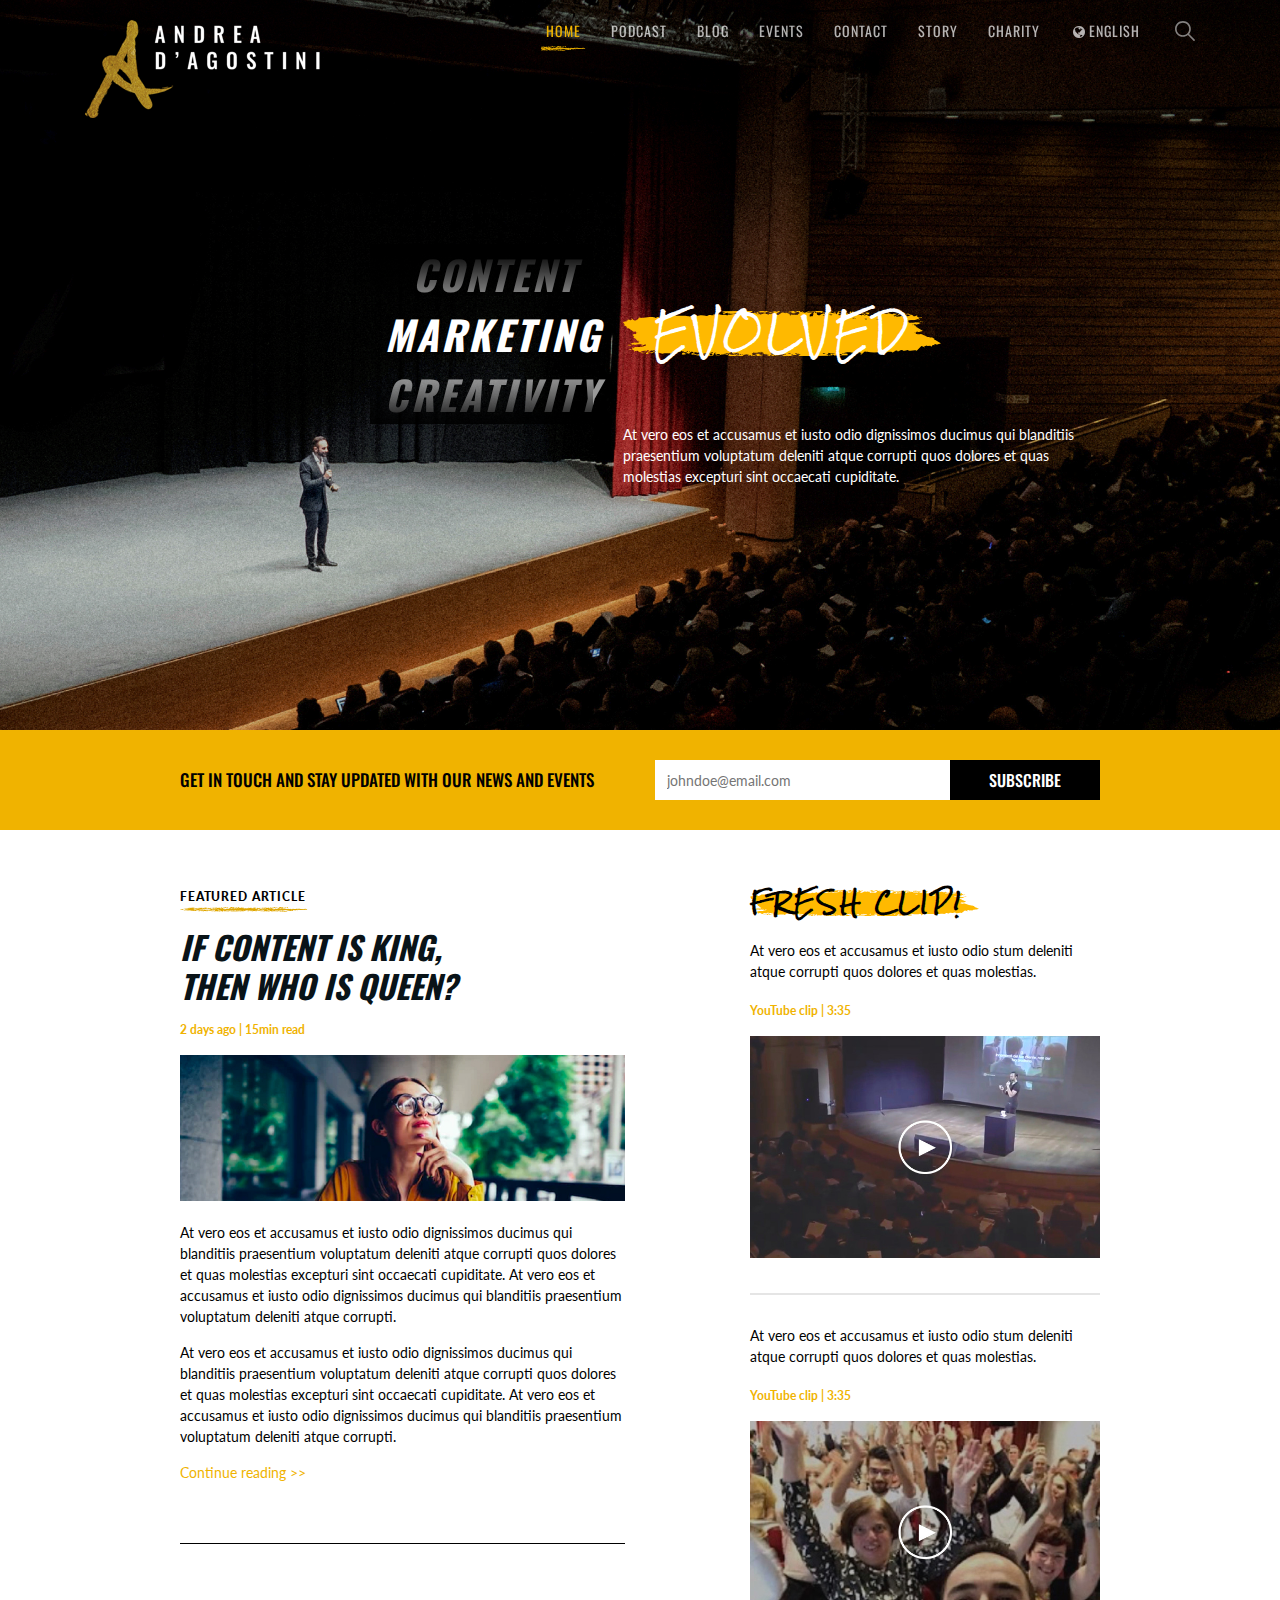
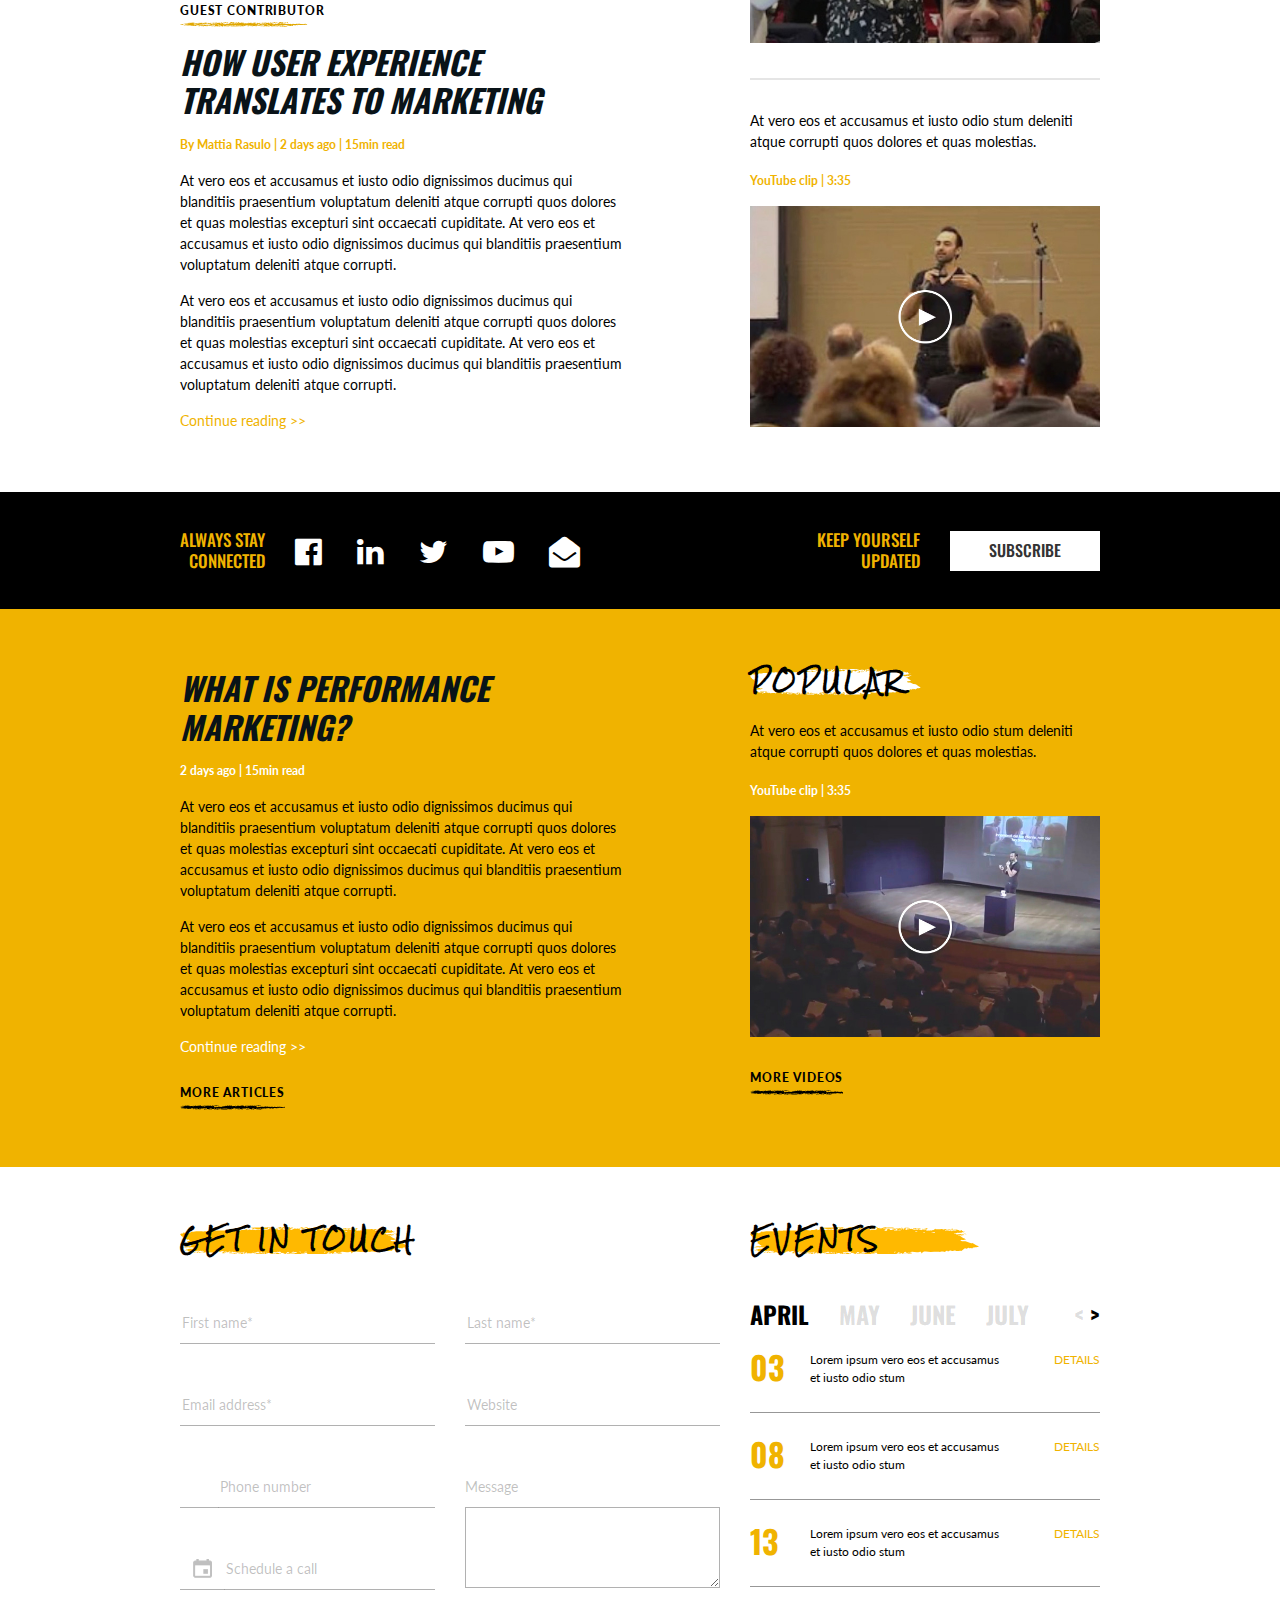
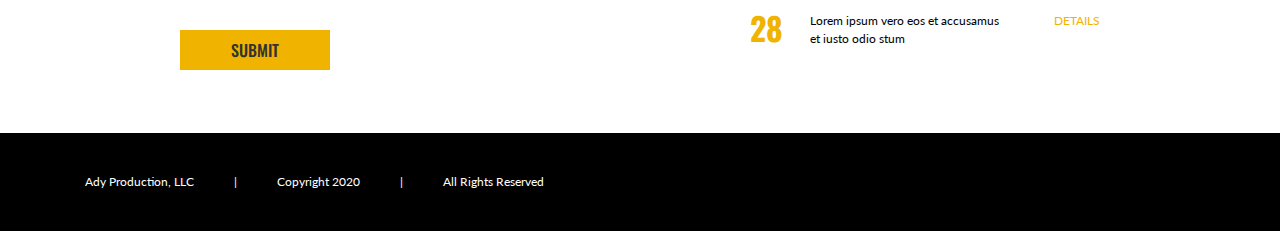
==== commit 061ec209: "homepage" ====
--- a/index.html
+++ b/index.html
@@ -18,7 +18,7 @@
      <div class="container d-flex align-items-start">
         <a href="#" class="logo"><img src="assets/img/logo.png" alt=""></a>
         <input type="checkbox" class="menu-btn d-none" id="menu-btn">
-        <label for="menu-btn" class="menu-icon">
+        <label for="menu-btn" class="menu-icon ml-auto">
             <span class="menu-icon__line"></span>
         </label>
         <div class="ml-auto d-lg-flex navigation align-items-center">
@@ -33,9 +33,13 @@
                 <li class="menuList"><a href="#"><i class="fa fa-globe" aria-hidden="true"></i>English</a></li>
             </ul>
             <div class="searchWidget">
-                <input type="text" name="" id="" class="form-control">             
-
-    <svg version="1.1" id="Capa_1" width="20" height="20" xmlns="http://www.w3.org/2000/svg" xmlns:xlink="http://www.w3.org/1999/xlink" x="0px" y="0px"
+                <div class="inputWrap px-2">
+                    <input type="text" name="" id="" class="form-control flex-grow-1"> 
+                    <button type="submit"><i class="fa fa-arrow-right" aria-hidden="true"></i></button>
+                </div>
+                            
+
+    <svg class="d-none d-lg-block" version="1.1" id="Capa_1" width="20" height="20" xmlns="http://www.w3.org/2000/svg" xmlns:xlink="http://www.w3.org/1999/xlink" x="0px" y="0px"
         viewBox="0 0 511.999 511.999" style="enable-background:new 0 0 511.999 511.999;" xml:space="preserve">
             <path d="M508.874,478.708L360.142,329.976c28.21-34.827,45.191-79.103,45.191-127.309c0-111.75-90.917-202.667-202.667-202.667
                 S0,90.917,0,202.667s90.917,202.667,202.667,202.667c48.206,0,92.482-16.982,127.309-45.191l148.732,148.732
@@ -51,21 +55,21 @@
  <figure class="d-flex align-items-center">
      <div class="container">
          <div class="row">
-            <div class="col-md-8 offset-md-3">
+            <div class="col-lg-8 offset-lg-3">
                 <div class="row align-items-center">
-                    <div class="col-md-4">
+                    <div class="col-lg-4">
                         <ul class="bannerText">
                             <li>Content</li>
                             <li class="active">Marketing</li>
                             <li>Creativity</li>
                         </ul>                                            
                     </div>
-                    <div class="col-md-8">
+                    <div class="col-lg-8  mt-4 mt-lg-0">
                         <h2 class="headTitle"><span>Evolved</span></h2>
                     </div>                    
                 </div>
                 <div class="row">
-                    <div class="col-md-8 offset-md-4">At vero eos et accusamus et iusto odio dignissimos ducimus qui blanditiis praesentium voluptatum deleniti atque corrupti quos dolores et quas molestias excepturi sint occaecati cupiditate.</div>
+                    <div class="col-lg-8 offset-lg-4 mt-4 mt-lg-0">At vero eos et accusamus et iusto odio dignissimos ducimus qui blanditiis praesentium voluptatum deleniti atque corrupti quos dolores et quas molestias excepturi sint occaecati cupiditate.</div>
                 </div>
             </div>
          </div> 
--- a/assets/css/style.css
+++ b/assets/css/style.css
@@ -198,14 +198,27 @@
 .main-header .searchWidget {
   position: relative;
 }
-.main-header .searchWidget .form-control {
+.main-header .searchWidget .inputWrap {
   position: absolute;
   right: 30px;
   top: 0;
+  display: none;
+}
+.main-header .searchWidget .inputWrap .form-control {
   min-width: 200px;
   height: auto;
-  padding: 0.2rem 0.75rem;
-  display: none;
+  padding: 0.2rem 1.5rem 0.2rem 0.75rem;
+  border-radius: 0;
+  -webkit-border-radius: 0;
+}
+.main-header .searchWidget .inputWrap button {
+  background-color: transparent;
+  border: none;
+  position: absolute;
+  right: 0.5rem;
+  top: 0;
+  height: 100%;
+  padding: 0 8px;
 }
 .main-header .searchWidget svg {
   fill: rgba(255, 255, 255, 0.5);
@@ -441,6 +454,7 @@
   font-size: 24px;
   line-height: 1;
   text-transform: uppercase;
+  overflow: hidden;
 }
 .event-tabs a {
   color: rgba(0, 0, 0, 0.14);
@@ -504,26 +518,42 @@
   .main-header .navigation {
     position: absolute;
     top: 70px;
-    left: 0;
-    width: 100%;
+    right: 0;
+    width: 250px;
     background-color: #000000;
     text-align: center;
     opacity: 0;
+    transform: translateX(250px);
+    transition: all 0.8s ease;
+    height: calc(100vh - 70px);
+    overflow: auto;
+  }
+  .main-header .navigation .menuLists .menuList a {
+    display: block;
+  }
+  .main-header .navigation .menuLists .menuList a.active {
+    background: none;
+  }
+  .main-header .navigation .searchWidget .inputWrap {
+    display: block;
+    position: static;
+  }
+  .main-header .navigation .searchWidget .inputWrap .form-control {
+    width: 100%;
   }
   .main-header .menu-icon {
     display: block;
   }
   .main-header .menu-btn:checked ~ .navigation {
     opacity: 1;
-  }
-  .main-header .menuLists .menuList {
-    padding: 10px;
-  }
-  .main-header .menuLists .menuList a {
-    display: block;
-  }
-  .main-header .menuLists .menuList a.active {
-    background: none;
+    transform: translateX(0);
+  }
+
+  figure {
+    height: 500px;
+  }
+  figure .bannerText {
+    text-align: center;
   }
 }
 
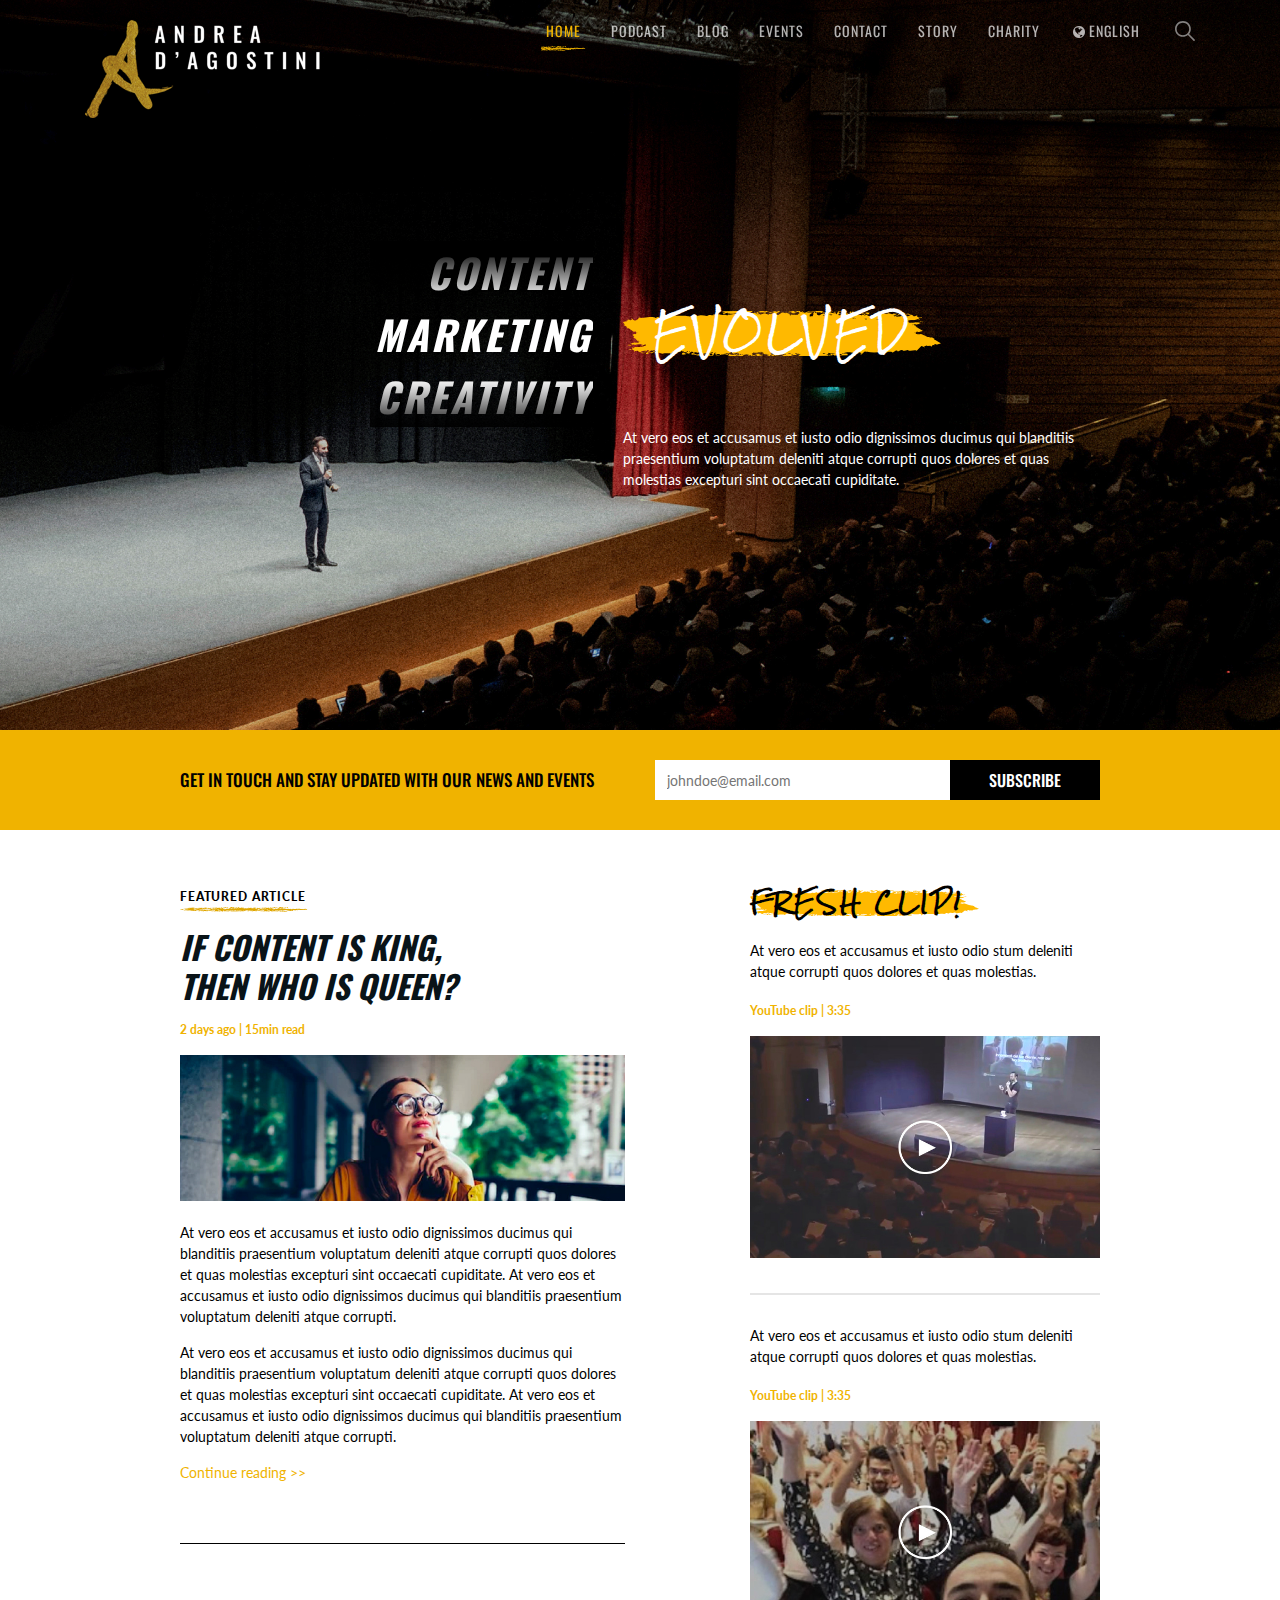
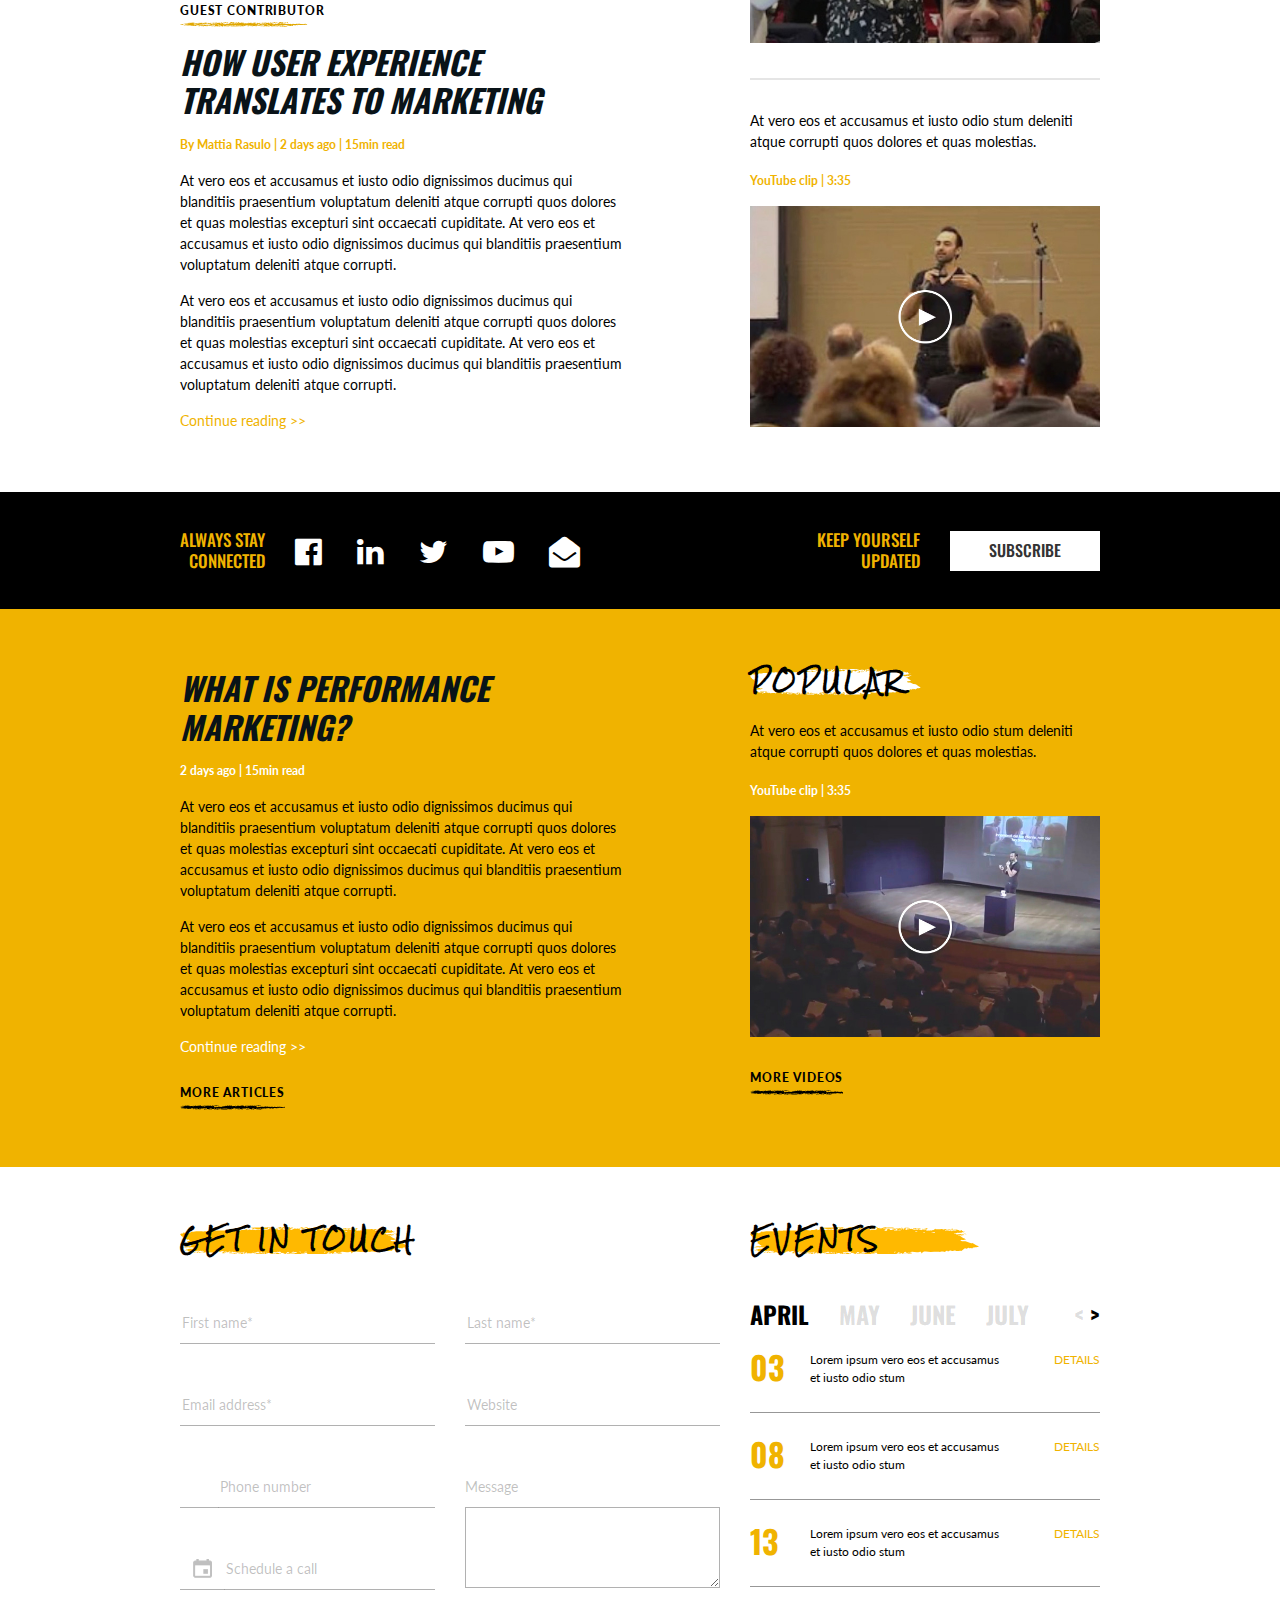
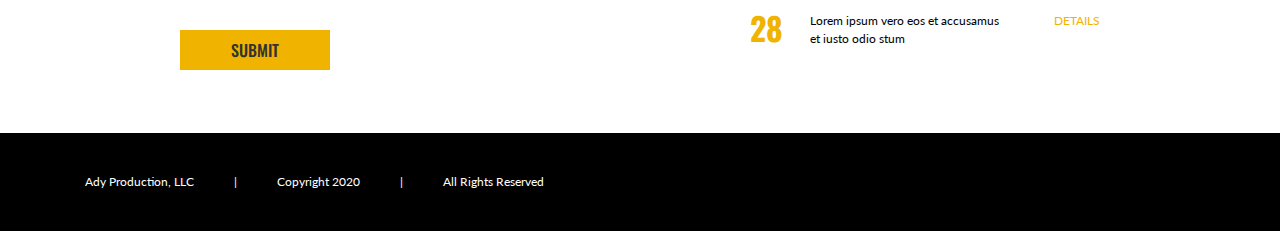
==== commit 1e1c2690: "Inner page and homepage functionality" ====
--- a/index.html
+++ b/index.html
@@ -11,6 +11,8 @@
     <link href="https://fonts.googleapis.com/css?family=Rock+Salt&display=swap" rel="stylesheet">
 
     <link rel="stylesheet" href="https://stackpath.bootstrapcdn.com/bootstrap/4.4.1/css/bootstrap.min.css" integrity="sha384-Vkoo8x4CGsO3+Hhxv8T/Q5PaXtkKtu6ug5TOeNV6gBiFeWPGFN9MuhOf23Q9Ifjh" crossorigin="anonymous">
+    <link rel="stylesheet" type="text/css" href="assets/css/slick/slick.css">
+    <link rel="stylesheet" type="text/css" href="assets/css/slick/slick-theme.css">
     <link rel="stylesheet" href="assets/css/style.css">
 </head>
 <body>
@@ -23,23 +25,23 @@
         </label>
         <div class="ml-auto d-lg-flex navigation align-items-center">
             <ul class="menuLists d-lg-flex">
-                <li class="menuList"><a href="#" class="active">Home</a></li>
-                <li class="menuList"><a href="#">Podcast</a></li>
-                <li class="menuList"><a href="#">Blog</a></li>
-                <li class="menuList"><a href="#">Events</a></li>
-                <li class="menuList"><a href="#">Contact</a></li>
-                <li class="menuList"><a href="#">Story</a></li>
-                <li class="menuList"><a href="#">Charity</a></li>
+                <li class="menuList"><a href="index.html" class="active">Home</a></li>
+                <li class="menuList"><a href="padcast.html">Podcast</a></li>
+                <li class="menuList"><a href="blog.html">Blog</a></li>
+                <li class="menuList"><a href="events.html">Events</a></li>
+                <li class="menuList"><a href="contact.html">Contact</a></li>
+                <li class="menuList"><a href="story.html">Story</a></li>
+                <li class="menuList"><a href="charity.html">Charity</a></li>
                 <li class="menuList"><a href="#"><i class="fa fa-globe" aria-hidden="true"></i>English</a></li>
             </ul>
             <div class="searchWidget">
-                <div class="inputWrap px-2">
+                <div class="inputWrap px-2" id="search">
                     <input type="text" name="" id="" class="form-control flex-grow-1"> 
                     <button type="submit"><i class="fa fa-arrow-right" aria-hidden="true"></i></button>
                 </div>
                             
 
-    <svg class="d-none d-lg-block" version="1.1" id="Capa_1" width="20" height="20" xmlns="http://www.w3.org/2000/svg" xmlns:xlink="http://www.w3.org/1999/xlink" x="0px" y="0px"
+    <svg onclick="showSearch()" class="d-none d-lg-block" version="1.1" id="Capa_1" width="20" height="20" xmlns="http://www.w3.org/2000/svg" xmlns:xlink="http://www.w3.org/1999/xlink" x="0px" y="0px"
         viewBox="0 0 511.999 511.999" style="enable-background:new 0 0 511.999 511.999;" xml:space="preserve">
             <path d="M508.874,478.708L360.142,329.976c28.21-34.827,45.191-79.103,45.191-127.309c0-111.75-90.917-202.667-202.667-202.667
                 S0,90.917,0,202.667s90.917,202.667,202.667,202.667c48.206,0,92.482-16.982,127.309-45.191l148.732,148.732
@@ -58,10 +60,14 @@
             <div class="col-lg-8 offset-lg-3">
                 <div class="row align-items-center">
                     <div class="col-lg-4">
-                        <ul class="bannerText">
+                        <ul class="bannerText vertical slider">
                             <li>Content</li>
-                            <li class="active">Marketing</li>
+                            <li>Marketing</li>
                             <li>Creativity</li>
+                            <li>Dummy1</li>
+                            <li>Dummy2</li>
+                            <li>Dummy3</li>
+                            <li>Dummy4</li>                            
                         </ul>                                            
                     </div>
                     <div class="col-lg-8  mt-4 mt-lg-0">
@@ -316,6 +322,24 @@
 <!-- <script src="https://code.jquery.com/jquery-3.4.1.slim.min.js" integrity="sha384-J6qa4849blE2+poT4WnyKhv5vZF5SrPo0iEjwBvKU7imGFAV0wwj1yYfoRSJoZ+n" crossorigin="anonymous"></script>
 <script src="https://cdn.jsdelivr.net/npm/popper.js@1.16.0/dist/umd/popper.min.js" integrity="sha384-Q6E9RHvbIyZFJoft+2mJbHaEWldlvI9IOYy5n3zV9zzTtmI3UksdQRVvoxMfooAo" crossorigin="anonymous"></script>
 <script src="https://stackpath.bootstrapcdn.com/bootstrap/4.4.1/js/bootstrap.min.js" integrity="sha384-wfSDF2E50Y2D1uUdj0O3uMBJnjuUD4Ih7YwaYd1iqfktj0Uod8GCExl3Og8ifwB6" crossorigin="anonymous"></script> -->
+<script src="https://code.jquery.com/jquery-2.2.0.min.js" type="text/javascript"></script>
+  <script src="assets/js/slick/slick.js" type="text/javascript" charset="utf-8"></script>
+  <script type="text/javascript">
+    $(document).on('ready', function() {
+      
+      $(".vertical").slick({
+        dots: false,
+        arrows:false,
+        vertical: true,
+        autoplay: true,
+        draggable: true,
+        slidesToShow: 3,
+        slidesToScroll: 1
+      });
+      
+      
+    });
+</script>
 <script src="assets/js/main.js"></script>
 </body>
 </html>--- a/assets/css/style.css
+++ b/assets/css/style.css
@@ -200,13 +200,15 @@
 }
 .main-header .searchWidget .inputWrap {
   position: absolute;
-  right: 30px;
-  top: 0;
-  display: none;
+  right: 25px;
+  top: -8px;
+  opacity: 0;
+  visibility: hidden;
+  transition: all 0.8s ease-out;
 }
 .main-header .searchWidget .inputWrap .form-control {
-  min-width: 200px;
-  height: auto;
+  width: 250px;
+  border: none;
   padding: 0.2rem 1.5rem 0.2rem 0.75rem;
   border-radius: 0;
   -webkit-border-radius: 0;
@@ -220,6 +222,11 @@
   height: 100%;
   padding: 0 8px;
 }
+.main-header .searchWidget .inputWrap.searchOpen {
+  display: block;
+  opacity: 1;
+  visibility: visible;
+}
 .main-header .searchWidget svg {
   fill: rgba(255, 255, 255, 0.5);
   cursor: poiter;
@@ -232,6 +239,10 @@
   height: 60px;
 }
 
+.innerpage .main-header {
+  background-color: #000000;
+}
+
 figure {
   height: 730px;
   background: url(../img/banner.jpg) no-repeat center top;
@@ -242,7 +253,7 @@
   font-family: "Oswald", sans-serif;
   font-weight: 700;
   font-size: 40px;
-  padding: 0 15px;
+  /*padding: 0 15px;*/
   text-align: right;
   text-transform: uppercase;
   letter-spacing: 3px;
@@ -250,7 +261,7 @@
   position: relative;
 }
 figure .bannerText li {
-  opacity: 0.6;
+  opacity: 1;
 }
 figure .bannerText li.active {
   opacity: 1;
@@ -282,6 +293,34 @@
   background-size: cover;
   display: inline-block;
   padding: 0 30px;
+}
+
+body.innerpage figure {
+  margin-top: 100px;
+  background: none;
+  height: auto;
+  position: relative;
+}
+body.innerpage figure > img {
+  object-fit: cover;
+  width: 100%;
+  object-position: 100% 50%;
+}
+body.innerpage figure .innerBanner {
+  position: absolute;
+  top: 0;
+  width: 100%;
+  height: 100%;
+}
+body.innerpage figure .innerBanner .headTitle {
+  font-size: 50px;
+  font-weight: 700;
+}
+body.innerpage figure .innerBanner .headTitle span {
+  background: url(../img/page-title-bg.svg) no-repeat;
+  background-size: 100% 100%;
+  width: 440px;
+  text-align: center;
 }
 
 .newsletter-block {
@@ -500,6 +539,65 @@
 footer .sep {
   display: inline-block;
   margin: 0 40px;
+}
+
+.listenPodcast .podCast {
+  font-family: "Oswald", sans-serif;
+  font-size: 17px;
+  font-style: italic;
+}
+.listenPodcast .podCast p {
+  color: #F0B300;
+}
+
+.subArtices {
+  margin-top: 60px;
+  padding-top: 36px;
+  border-top: 1px solid #000000;
+}
+.subArtices h3 {
+  font-size: 20px;
+  font-weight: bold;
+  font-style: italic;
+}
+.subArtices article + article {
+  margin-top: 36px;
+  padding-top: 36px;
+  border-top: 1px solid #000000;
+}
+
+.podcasts li {
+  margin-bottom: 30px;
+}
+.podcasts li .podCastLogo {
+  width: 70px;
+  background-color: #f1f1f1;
+  padding: 5px;
+}
+.podcasts li .podCastDetails {
+  background-color: #F0B300;
+  color: #fff;
+  padding: 13px;
+  font-weight: 900;
+}
+.podcasts li .podCastDetails p {
+  letter-spacing: 0.85px;
+}
+.podcasts li .podCastDetails h3 {
+  font-size: 20px;
+  color: #000;
+  font-weight: 700;
+  font-style: italic;
+}
+.podcasts li .podCastDetails img {
+  width: 25px;
+  height: 25px;
+}
+.podcasts li .podCastDetails .playBtn {
+  position: absolute;
+  top: 50%;
+  margin-top: -12px;
+  right: 20px;
 }
 
 @media all and (max-width: 1199px) {
@@ -534,9 +632,15 @@
   .main-header .navigation .menuLists .menuList a.active {
     background: none;
   }
+  .main-header .navigation .searchWidget {
+    padding-top: 10px;
+  }
   .main-header .navigation .searchWidget .inputWrap {
-    display: block;
+    opacity: 1;
+    visibility: visible;
     position: static;
+    width: 100%;
+    max-width: 300px;
   }
   .main-header .navigation .searchWidget .inputWrap .form-control {
     width: 100%;
@@ -556,5 +660,28 @@
     text-align: center;
   }
 }
+@media all and (max-width: 991px) {
+  body.innerpage figure {
+    margin-top: 72px;
+  }
+  body.innerpage figure > img {
+    height: 300px;
+  }
+
+  .section-block {
+    padding: 30px 0;
+  }
+}
+@media all and (max-width: 575px) {
+  body.innerpage figure > img {
+    height: 200px;
+  }
+  body.innerpage figure .innerBanner .headTitle {
+    font-size: 30px;
+  }
+  body.innerpage figure .innerBanner .headTitle span {
+    width: 300px;
+  }
+}
 
 /*# sourceMappingURL=style.css.map */
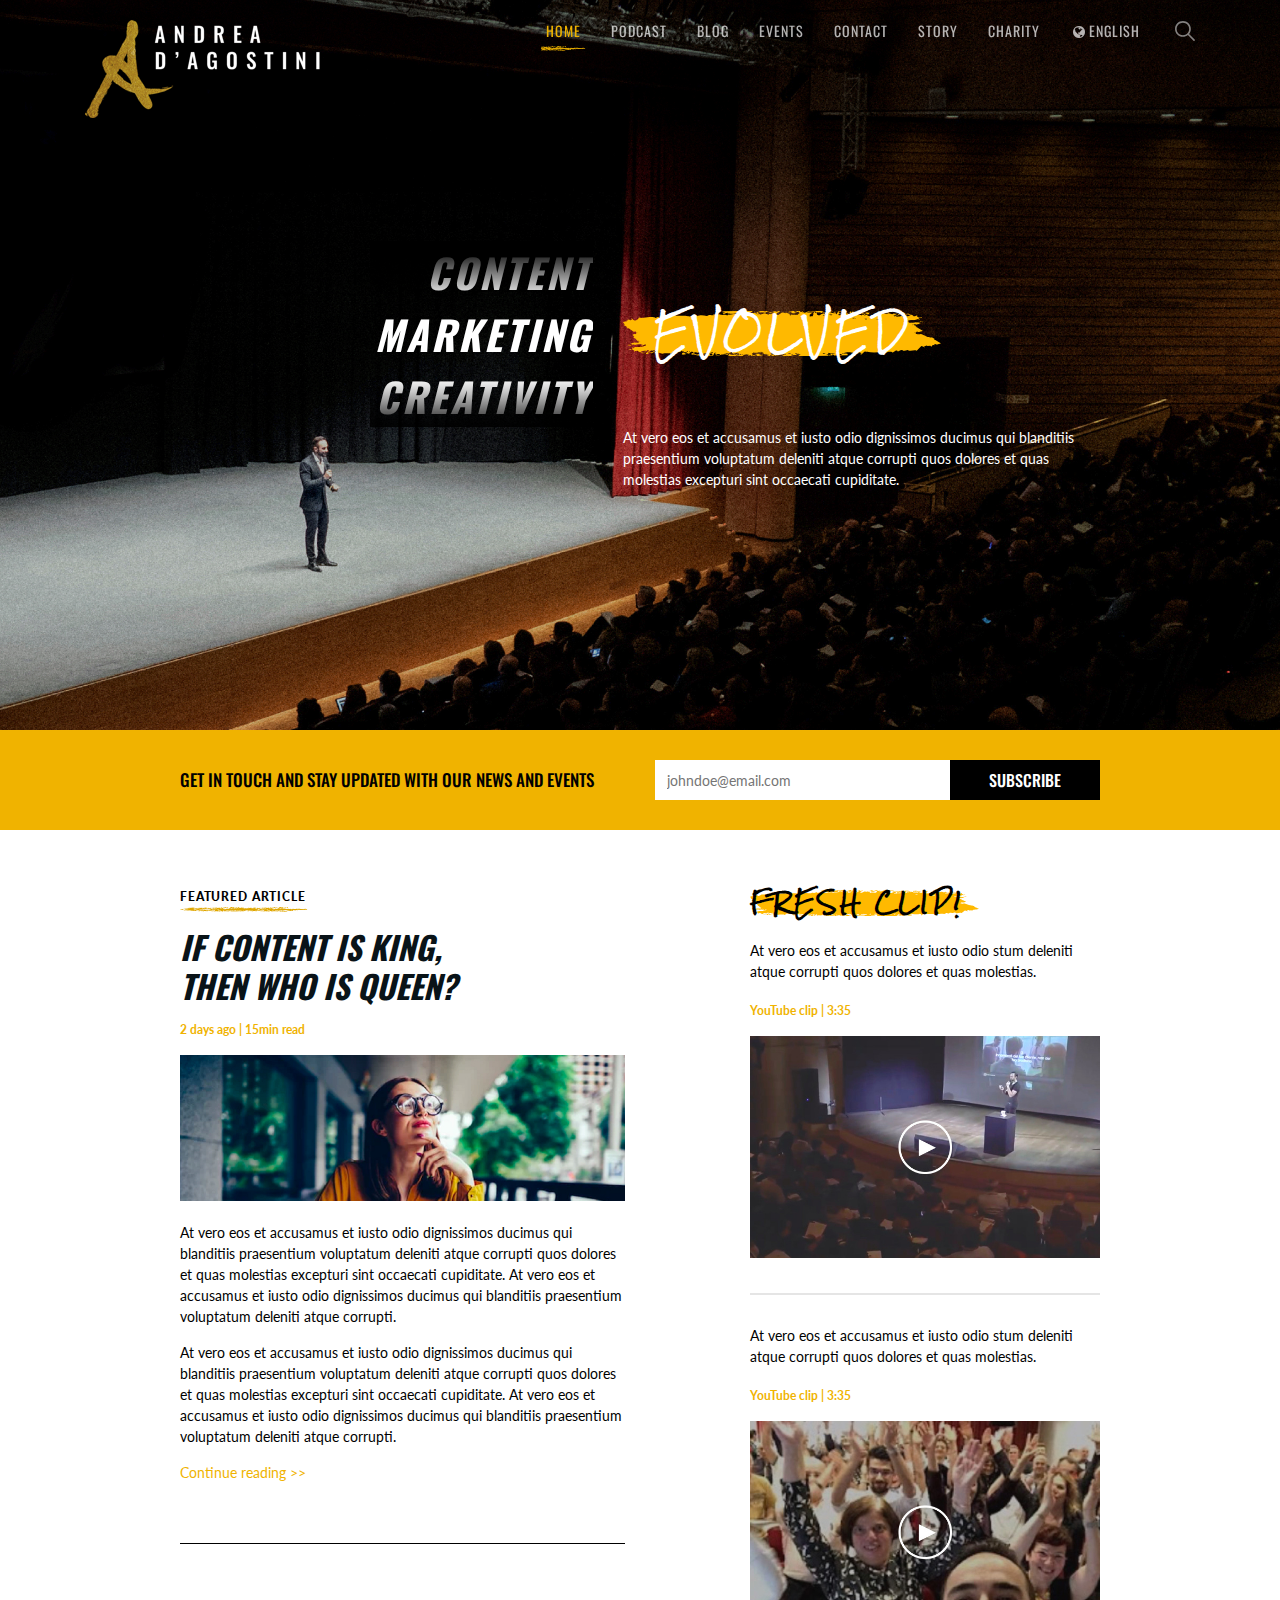
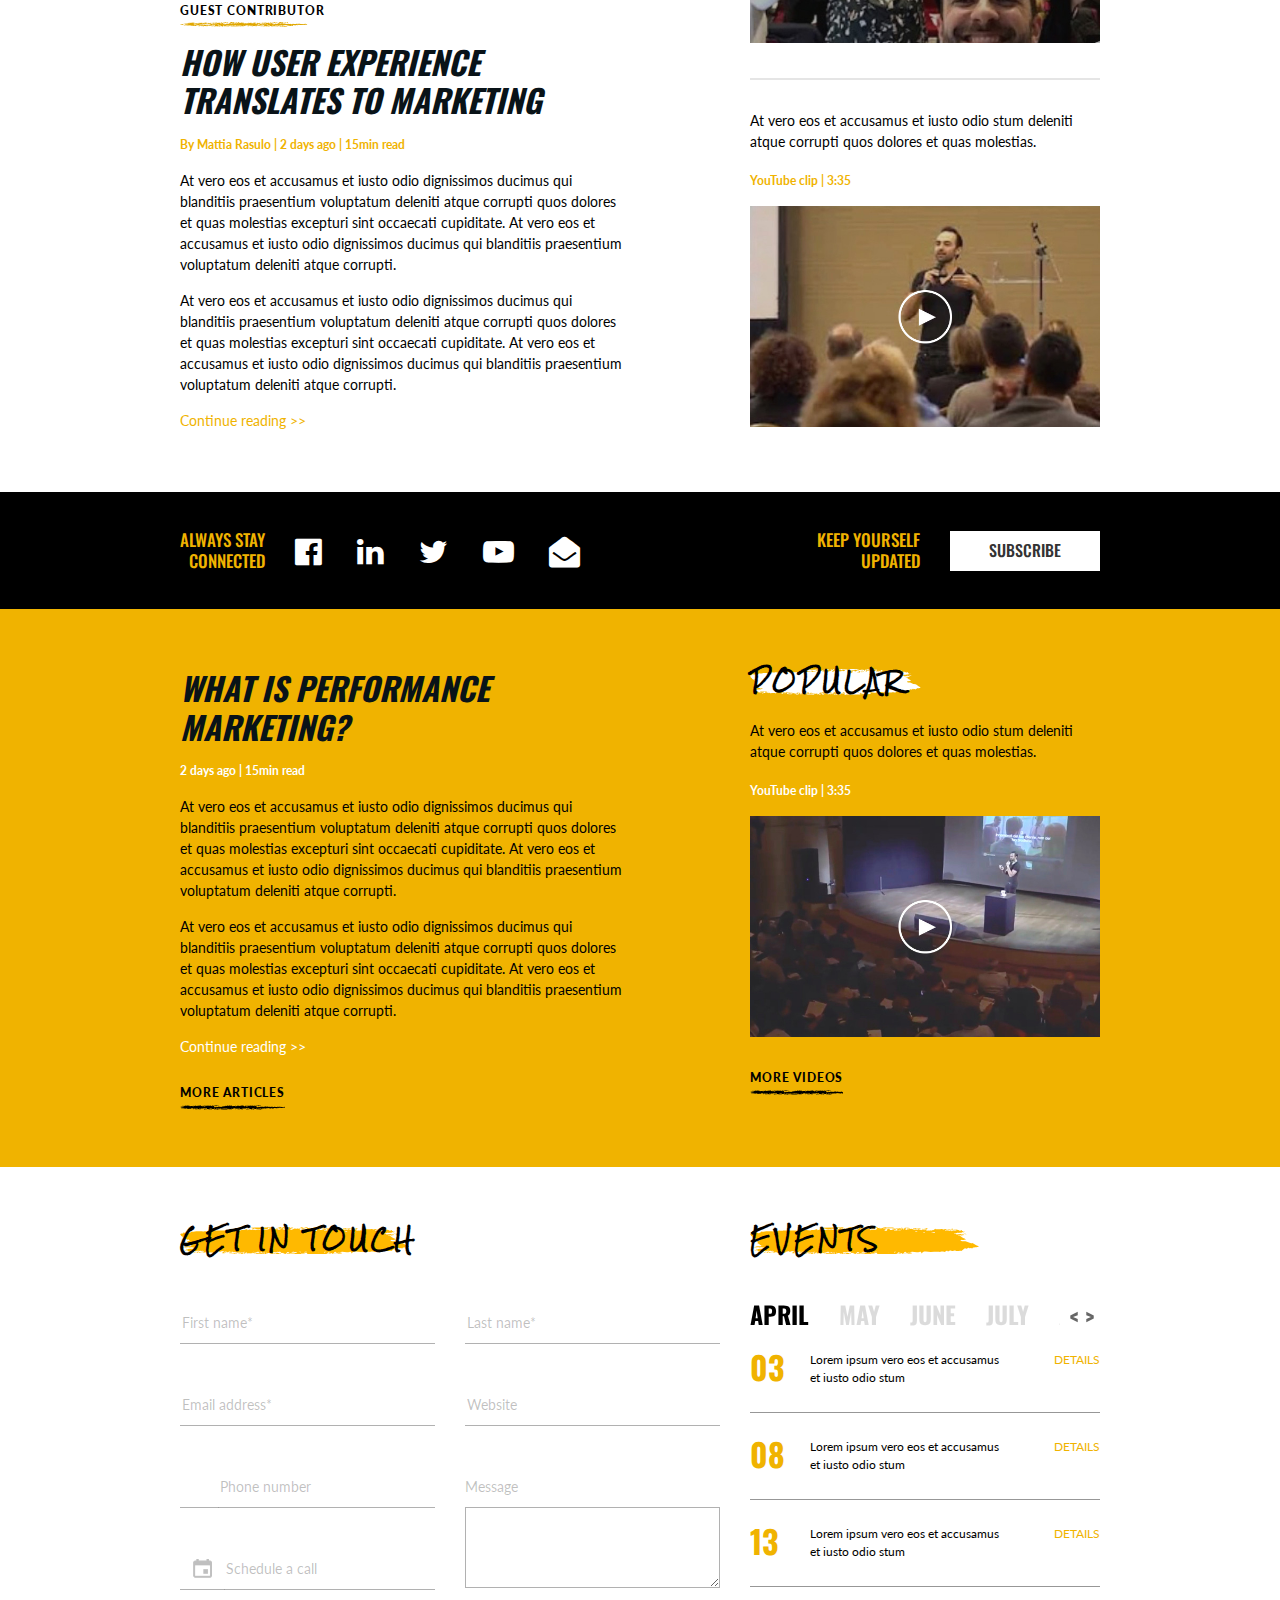
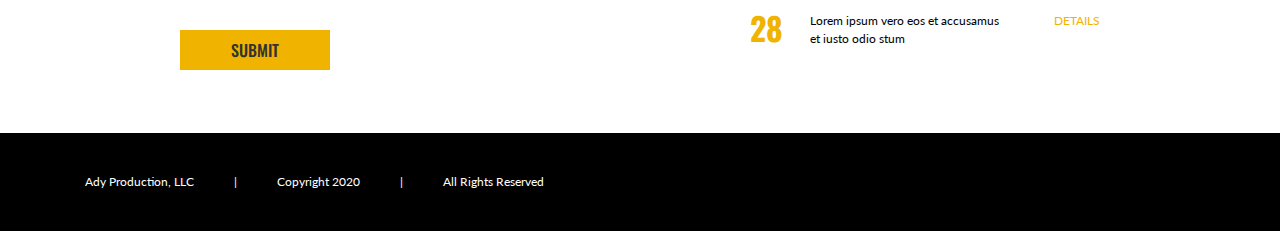
==== commit 5c5af5a4: "Inner pages" ====
--- a/index.html
+++ b/index.html
@@ -222,7 +222,7 @@
     <div class="container">
         <div class="row">
             <div class="col-md-6 offset-md-1">
-                <h2 class="heading mb-5">Get in touch</h2>
+                <h2 class="heading mb-5"><span>Get in touch</span></h2>
                 <form class="formMT">
                     <div class="row">
                         <div class="col-md-6 form-group">
@@ -237,14 +237,13 @@
                         <div class="col-md-6 form-group">
                             <input type="text" class="mdInput" placeholder="Website">
                         </div>
-                        <div class="col-md-6">
-                           
-                                <div class="input-group form-group ">
-                                    <div class="input-group-prepend">
-                                      <div class="input-group-text"><img src="assets/img/calendar.svg" alt=""></div>
-                                    </div>
-                                    <input type="text" class="mdInput" id="inlineFormInputGroupUsername2" placeholder="Phone number">
+                        <div class="col-md-6">                           
+                            <div class="input-group form-group">
+                                <div class="input-group-prepend">
+                                    <div class="input-group-text"><img src="assets/img/calendar.svg" alt=""></div>
                                 </div>
+                                <input type="text" class="mdInput" id="inlineFormInputGroupUsername2" placeholder="Phone number">
+                            </div>
                            
                             <div class="input-group form-group">
                                 <div class="input-group-prepend">
@@ -262,19 +261,33 @@
                 </form>
             </div>
             <div class="col-md-4 mt-5 mt-md-0">
-                <h2 class="heading mb-5">Events</h2>
+                <h2 class="heading mb-5"><span>Events</span></h2>
                 <div class="event-calendar">
                     <div class="event-tabs position-relative">
-                        <ul class="d-flex">
+                        <div class="slider months">
+                            <div>January</div>
+                            <div>Februry</div>
+                            <div>March</div>
+                            <div>April</div>
+                            <div>May</div>
+                            <div>June</div>
+                            <div>July</div>
+                            <div>August</div>
+                            <div>September</div>
+                            <div>October</div>
+                            <div>November</div>
+                            <div>December</div>
+                        </div>
+                       <!--<ul class="d-flex">                            
                             <li><a href="#" class="active">April</a></li>
                             <li><a href="#">May</a></li>
                             <li><a href="#">June</a></li>
                             <li><a href="#">July</a></li>
                         </ul>
-                        <div class="arrows">
+                          <div class="arrows">
                             <a href="#" class="prev"><</a>
                             <a href="#" class="next active">></a>
-                        </div>
+                        </div> -->
                     </div>
 
                     <div class="eventsWidget">
@@ -336,6 +349,19 @@
         slidesToShow: 3,
         slidesToScroll: 1
       });
+
+      $(".months").slick({
+        draggable: true,
+        accessibility: false,
+        dots: false,
+        variableWidth: true,
+        slidesToShow: 1,
+        initialSlide:3,
+        arrows: true,        
+        swipeToSlide: true,
+        infinite: false,
+        focusOnSelect: true
+      });
       
       
     });
--- a/assets/css/style.css
+++ b/assets/css/style.css
@@ -370,7 +370,7 @@
 .heading {
   font-family: "Rock Salt", cursive;
   font-size: 22px;
-  font-weight: bold;
+  font-weight: 700;
   letter-spacing: 3px;
   background: url("../img/fresh-clip.svg") no-repeat;
 }
@@ -426,7 +426,7 @@
 .otherArticles .heading {
   font-family: "Rock Salt", cursive;
   font-size: 22px;
-  font-weight: bold;
+  font-weight: 700;
   letter-spacing: 3px;
   background: url("../img/white-shape.svg") no-repeat;
 }
@@ -487,7 +487,7 @@
 }
 
 .event-tabs {
-  padding-right: 40px;
+  /*padding-right: 40px;*/
   font-family: "Oswald", sans-serif;
   font-weight: 700;
   font-size: 24px;
@@ -598,6 +598,67 @@
   top: 50%;
   margin-top: -12px;
   right: 20px;
+}
+
+.slick-slider.months {
+  padding-right: 40px;
+  margin-bottom: 0;
+}
+.slick-slider.months .slick-slide {
+  padding-right: 30px;
+  color: rgba(0, 0, 0, 0.14);
+}
+.slick-slider.months .slick-slide.slick-active {
+  color: black;
+}
+.slick-slider.months .slick-prev {
+  right: 16px;
+  left: auto;
+}
+.slick-slider.months .slick-prev:before {
+  content: "<";
+}
+.slick-slider.months .slick-next {
+  right: 0;
+}
+.slick-slider.months .slick-next:before {
+  content: ">";
+}
+.slick-slider.months .slick-prev:before, .slick-slider.months .slick-next:before {
+  color: #333;
+  font-family: "Oswald", sans-serif;
+  font-size: 24px;
+  font-weight: bold;
+}
+
+.pagesLink {
+  margin-left: -10px;
+  margin-right: -10px;
+}
+.pagesLink a {
+  color: rgba(0, 0, 0, 0.3);
+  padding: 0 10px 10px;
+  font-weight: 900;
+  font-size: 12px;
+  text-transform: uppercase;
+  letter-spacing: 0.85px;
+}
+.pagesLink a.active {
+  color: black;
+  background: url(../img/more-linkbg.svg) no-repeat right bottom;
+}
+
+.eventsCal li h3 {
+  font-size: 24px;
+  font-weight: 700;
+}
+.eventsCal li .eventRow {
+  padding: 15px 0;
+}
+.eventsCal li + li {
+  border-top: 3px #000000 solid;
+  margin-top: 30px;
+  padding-top: 30px;
 }
 
 @media all and (max-width: 1199px) {
